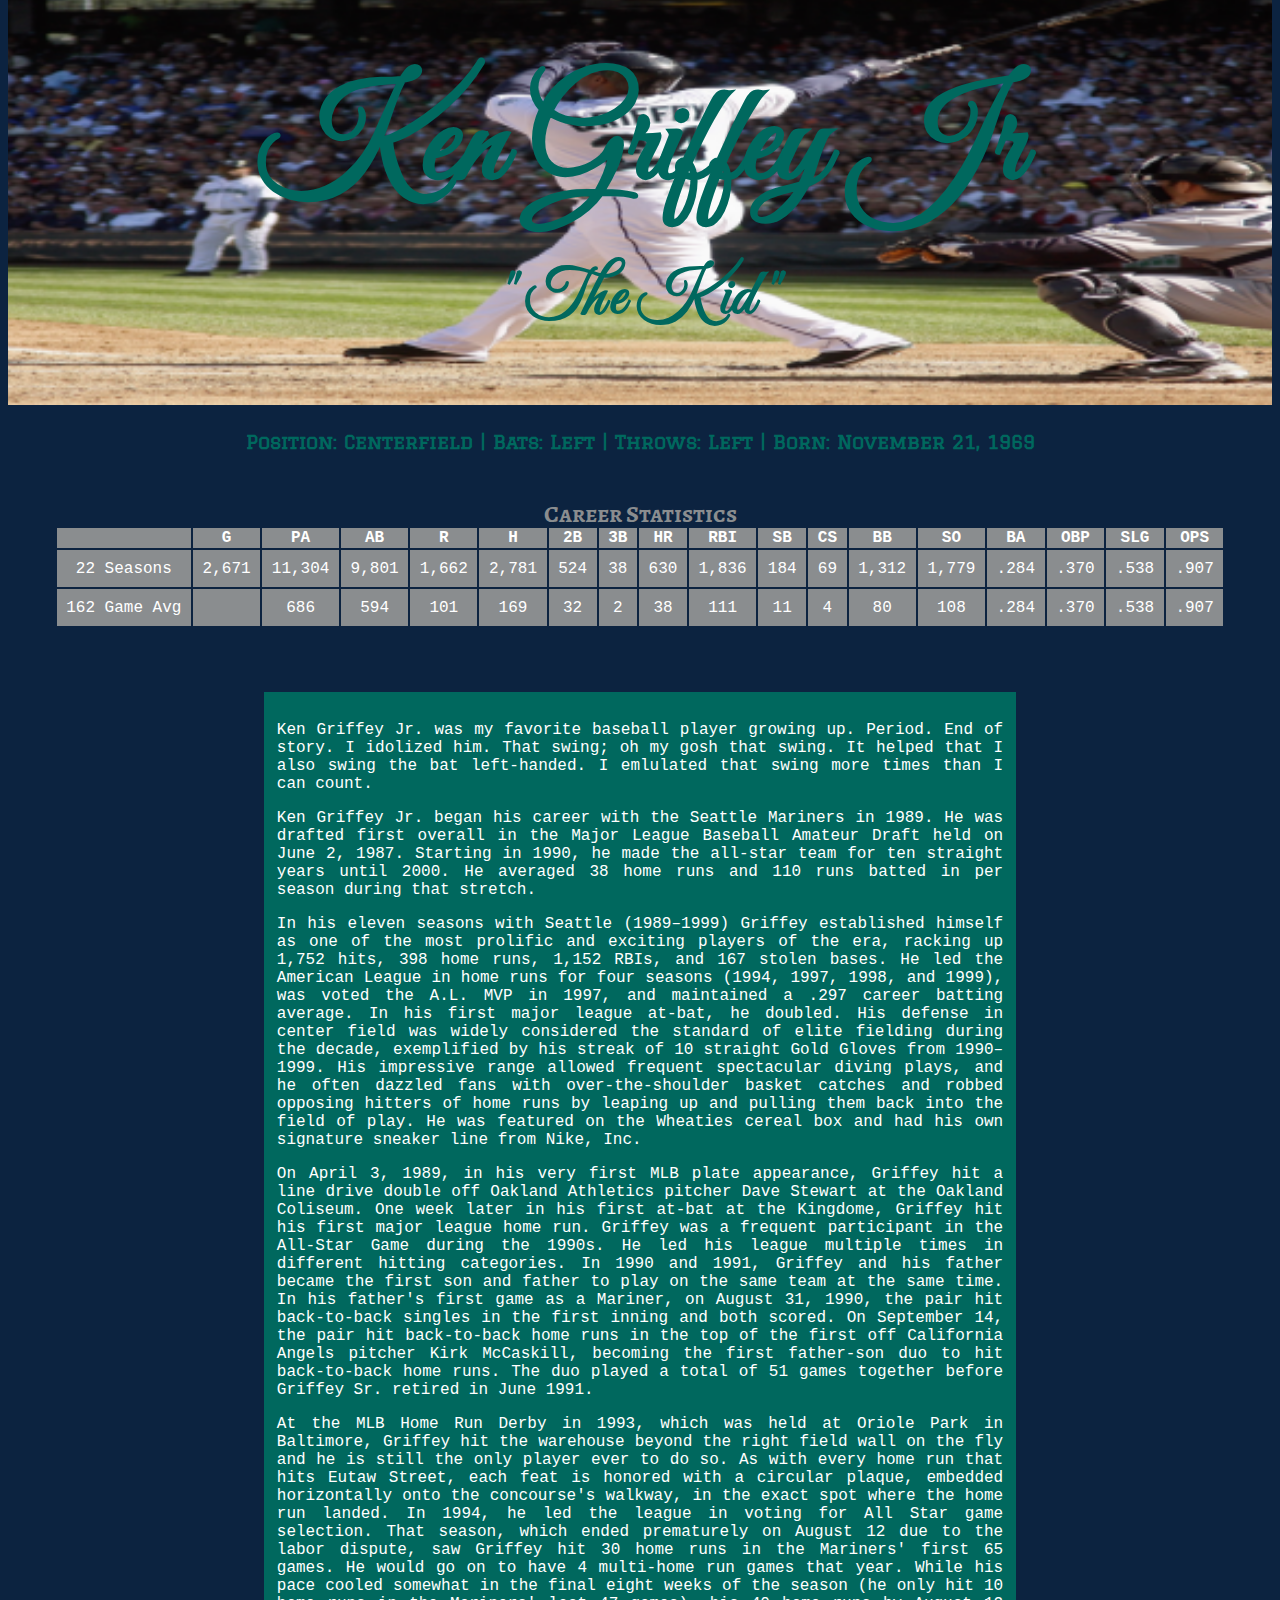
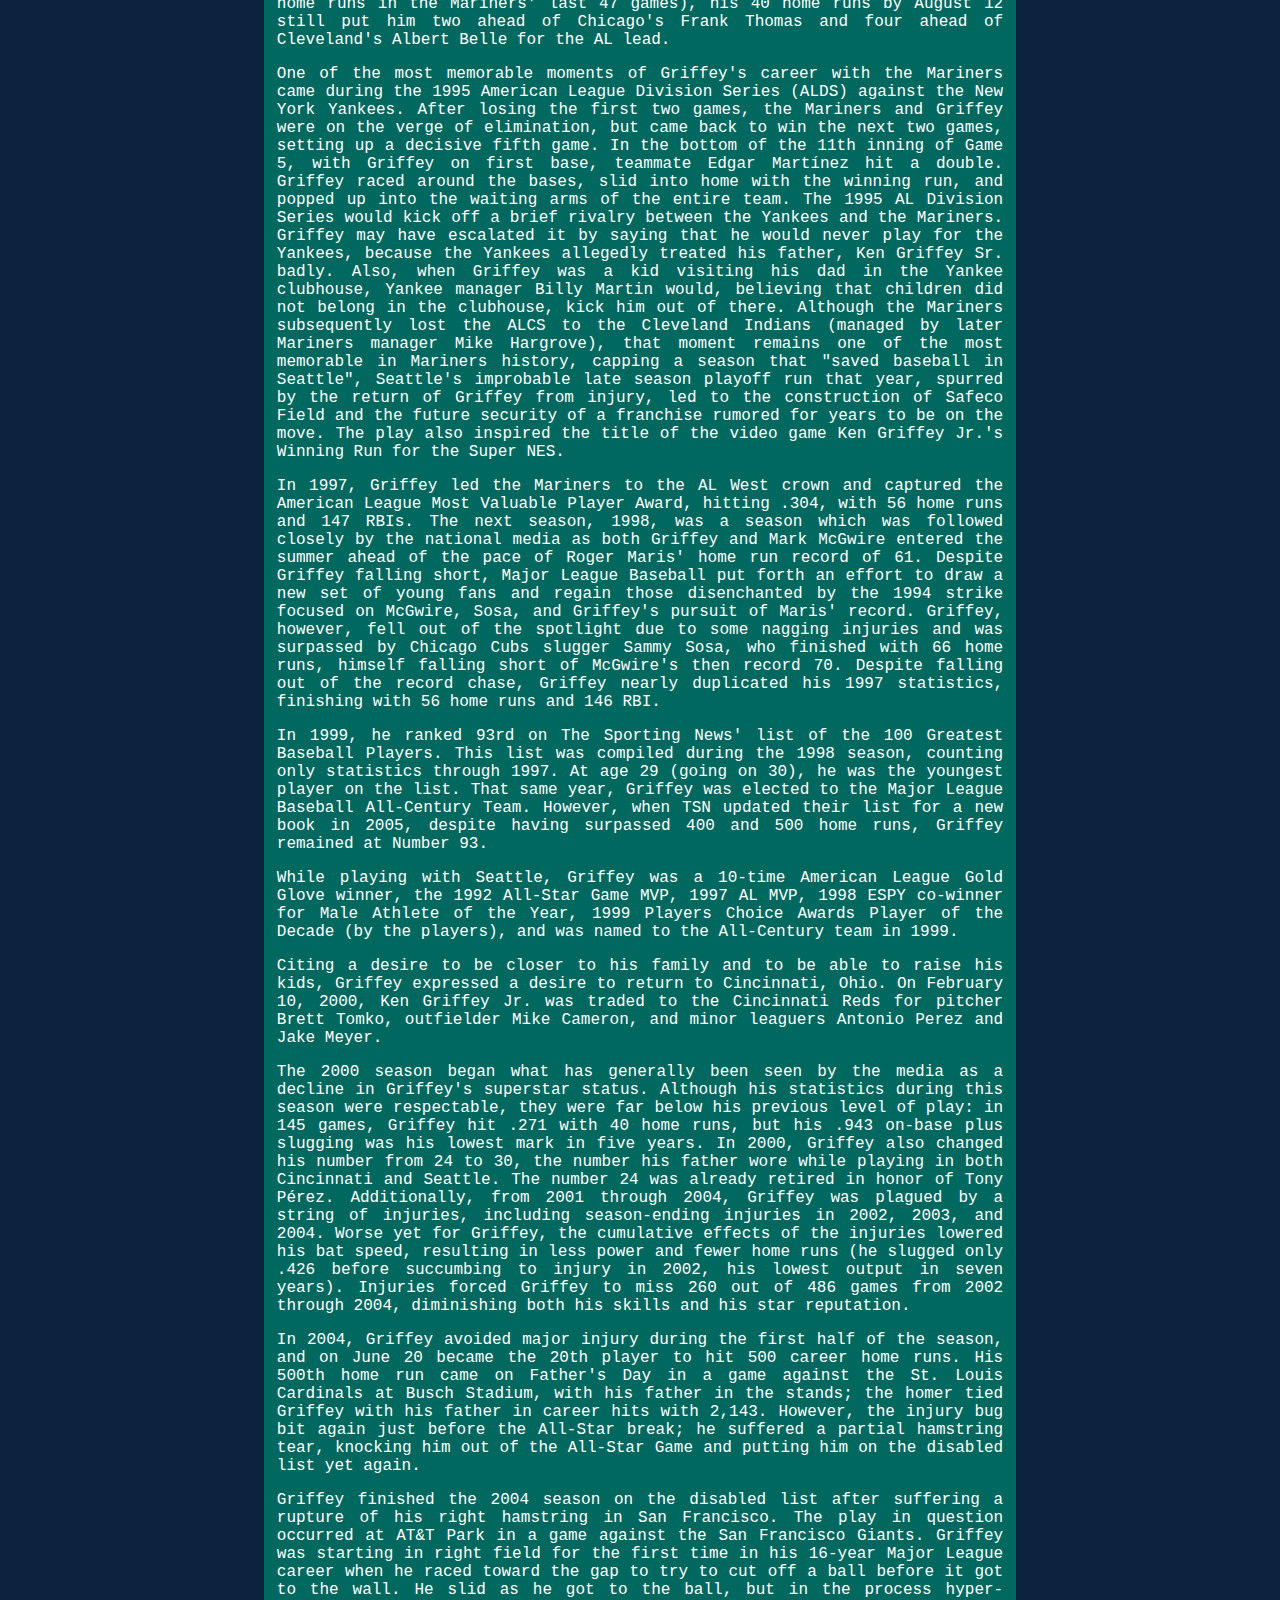
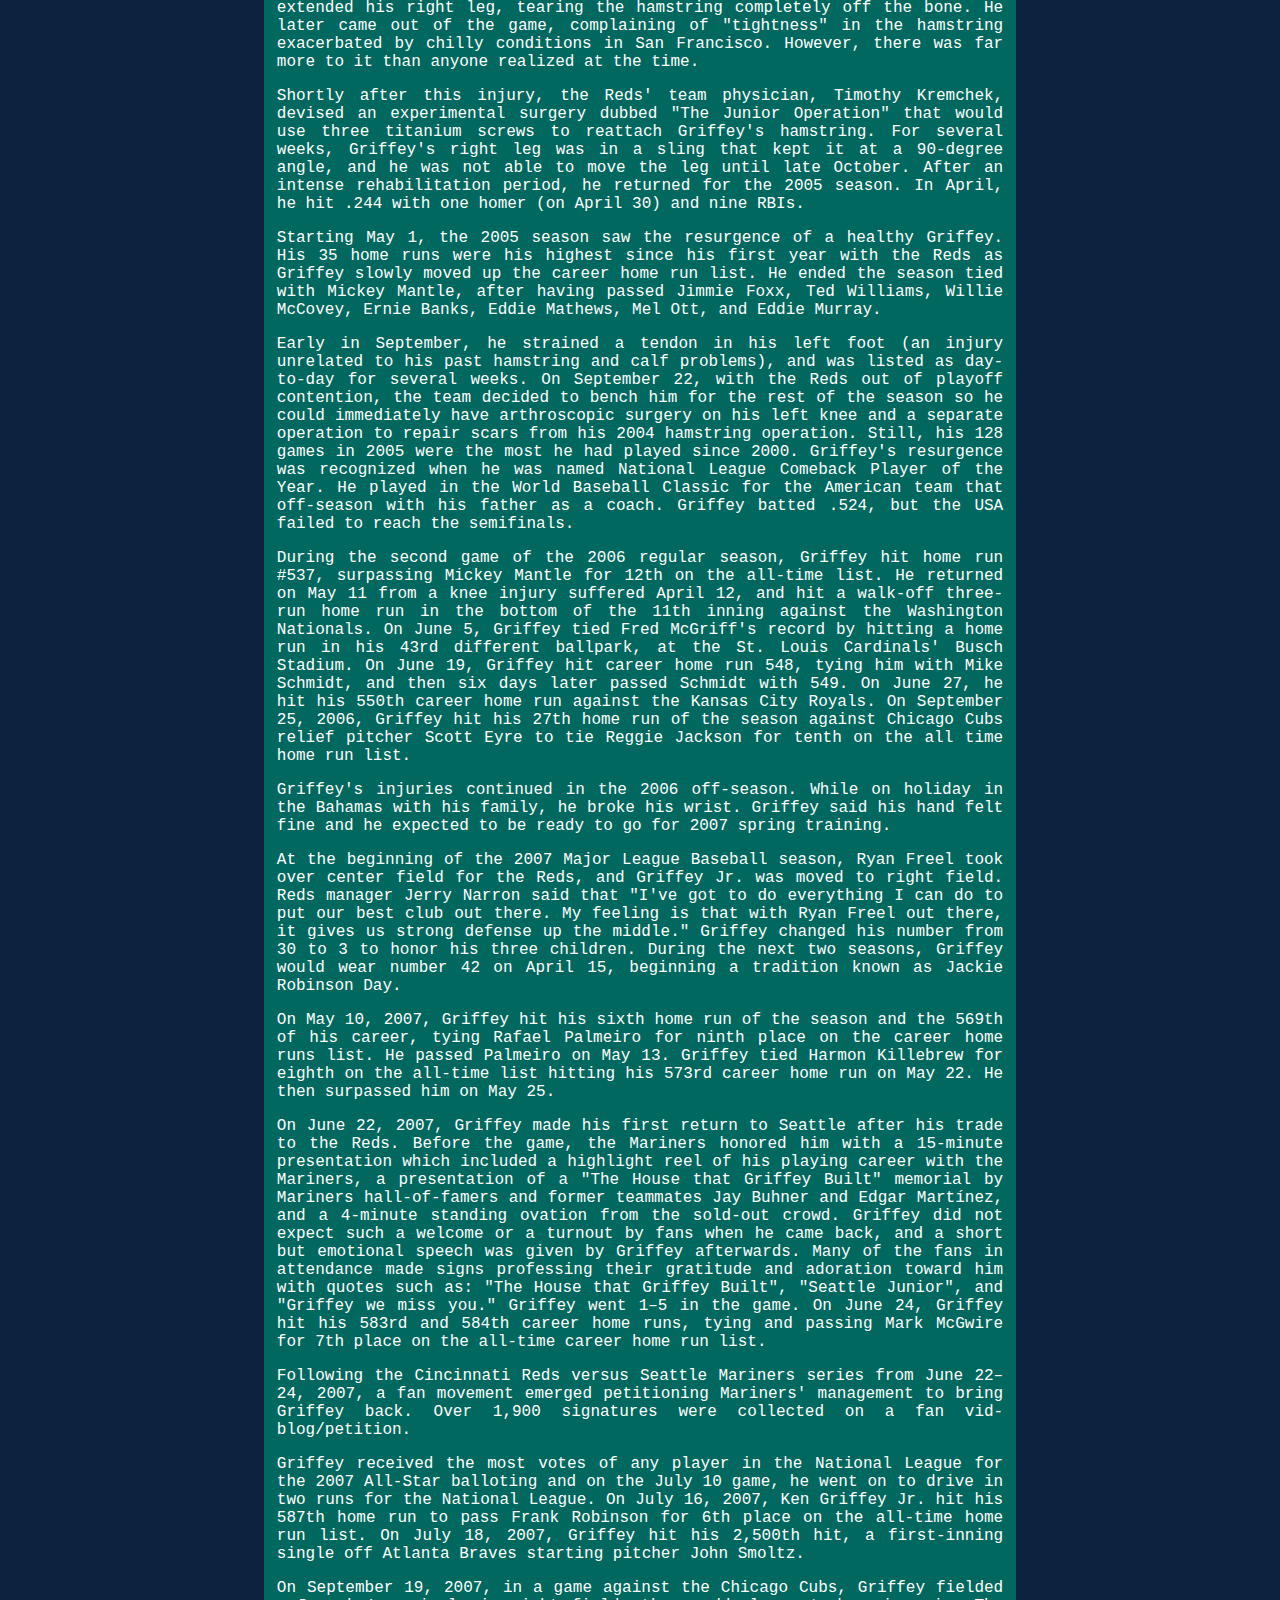
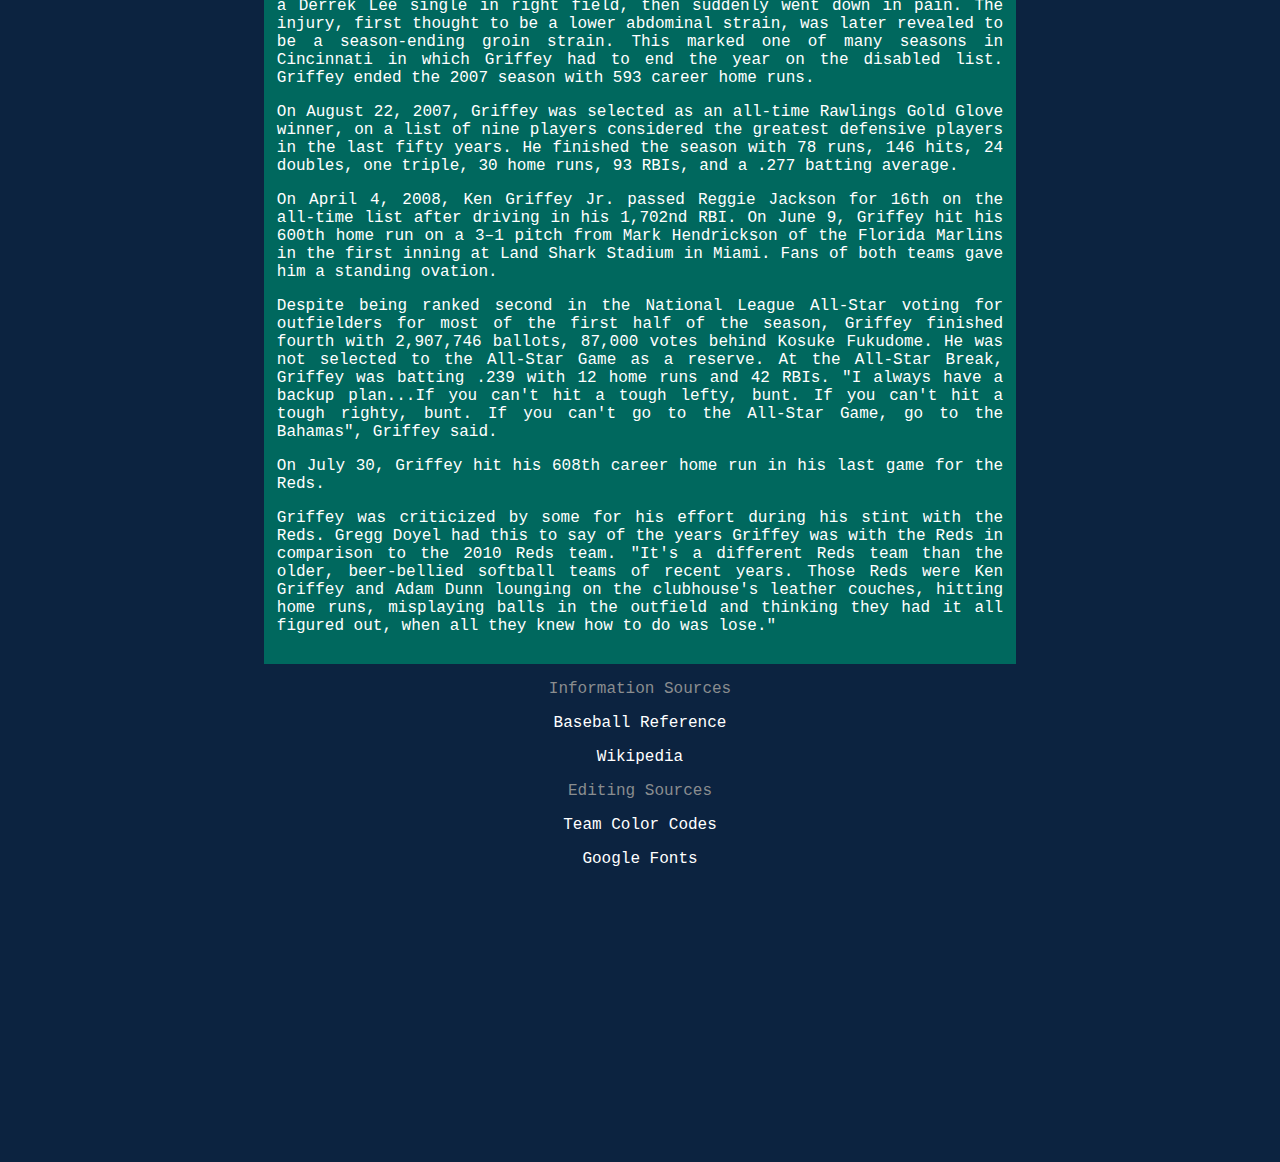
==== index.html @ ba643781 "README updates and file cleanup" ====
<!--
< Free Code Camp
< Build a Tribute Page Challenge
< https://www.freecodecamp.org/challenges/build-a-tribute-page
< By Corey Hedberg
-->


<!DOCTYPE html>
<html lang="en">
<head>
  <meta charset="UTF-8">
  <meta name="viewport" content="width=device-width, initial-scale=1.0">
  <meta http-equiv="X-UA-Compatible" content="ie=edge">

  <link rel="icon" href="media/favicon.ico" type="image/x-icon">
  <link rel="icon" href="media/favicon.ico" type="shortcut icon">
  <link type="text/css" rel="stylesheet" href="stylesheet.css" media="all" />

  <title>Ken Griffey Jr. Tribute Page</title>
</head>
<body>

  <div class="header">
    <h1 class="topName">Ken Griffey Jr</h1>
    <h3 class="nickname">" The Kid "</h3>
  </div>

  <!-- Demographic information -->
  <h4 class="information">Position: Centerfield | Bats: Left | Throws: Left | Born: November 21, 1969</h4>

  <!--  Career statistics of Ken Griffey Jr. -->
  <section align="center">
    <h2 class="careerStats">Career Statistics</h2>
    <table align="center">
      <thead class="tableRows">
        <th></th>
        <th>G</th>
        <th>PA</th>
        <th>AB</th>
        <th>R</th>
        <th>H</th>
        <th>2B</th>
        <th>3B</th>
        <th>HR</th>
        <th>RBI</th>
        <th>SB</th>
        <th>CS</th>
        <th>BB</th>
        <th>SO</th>
        <th>BA</th>
        <th>OBP</th>
        <th>SLG</th>
        <th>OPS</th>
      </thead>

      <tbody>
        <tr class="tableRows">
          <td>22 Seasons</td>
          <td>2,671</td>
          <td>11,304</td>
          <td>9,801</td>
          <td>1,662</td>
          <td>2,781</td>
          <td>524</td>
          <td>38</td>
          <td>630</td>
          <td>1,836</td>
          <td>184</td>
          <td>69</td>
          <td>1,312</td>
          <td>1,779</td>
          <td>.284</td>
          <td>.370</td>
          <td>.538</td>
          <td>.907</td>
        </tr>

        <tr class="tableRows">
          <td>162 Game Avg</td>
          <td></td>
          <td>686</td>
          <td>594</td>
          <td>101</td>
          <td>169</td>
          <td>32</td>
          <td>2</td>
          <td>38</td>
          <td>111</td>
          <td>11</td>
          <td>4</td>
          <td>80</td>
          <td>108</td>
          <td>.284</td>
          <td>.370</td>
          <td>.538</td>
          <td>.907</td>
        </tr>

      </tbody>
    </table>

    <!-- Story of Ken Griffey Jr's career -->
    <div class="body">
      <p>Ken Griffey Jr. was my favorite baseball player growing up. Period. End of story. I idolized him. That swing;
        oh my gosh that swing. It helped that I also swing the bat left-handed. I emlulated that swing more times than
        I can count.</p>
      <p>Ken Griffey Jr. began his career with the Seattle Mariners in 1989. He was drafted first overall in the Major
        League Baseball Amateur Draft held on June 2, 1987. Starting in 1990, he made the all-star team for ten
        straight years until 2000. He averaged
        38 home runs and 110 runs batted in per season during that stretch.</p>
      <p>In his eleven seasons with Seattle (1989–1999) Griffey established himself as one of the most prolific and
        exciting players of the era, racking up 1,752 hits, 398 home runs, 1,152 RBIs, and 167 stolen bases. He led the
        American League in home runs
        for four seasons (1994, 1997, 1998, and 1999), was voted the A.L. MVP in 1997, and maintained a .297 career
        batting average. In his first major league at-bat, he doubled. His defense in center field was widely
        considered the standard of elite
        fielding during the decade, exemplified by his streak of 10 straight Gold Gloves from 1990–1999. His impressive
        range allowed frequent spectacular diving plays, and he often dazzled fans with over-the-shoulder basket
        catches and robbed opposing
        hitters of home runs by leaping up and pulling them back into the field of play. He was featured on the
        Wheaties cereal box and had his own signature sneaker line from Nike, Inc.</p>
      <p>On April 3, 1989, in his very first MLB plate appearance, Griffey hit a line drive double off Oakland
        Athletics pitcher Dave Stewart at the Oakland Coliseum. One week later in his first at-bat at the Kingdome,
        Griffey hit his first major league
        home run. Griffey was a frequent participant in the All-Star Game during the 1990s. He led his league multiple
        times in different hitting categories. In 1990 and 1991, Griffey and his father became the first son and father
        to play on the same
        team at the same time. In his father's first game as a Mariner, on August 31, 1990, the pair hit back-to-back
        singles in the first inning and both scored. On September 14, the pair hit back-to-back home runs in the top of
        the first off California
        Angels pitcher Kirk McCaskill, becoming the first father-son duo to hit back-to-back home runs. The duo played
        a total of 51 games together before Griffey Sr. retired in June 1991.</p>
      <p>At the MLB Home Run Derby in 1993, which was held at Oriole Park in Baltimore, Griffey hit the warehouse
        beyond the right field wall on the fly and he is still the only player ever to do so. As with every home run
        that hits Eutaw Street, each feat
        is honored with a circular plaque, embedded horizontally onto the concourse's walkway, in the exact spot where
        the home run landed. In 1994, he led the league in voting for All Star game selection. That season, which ended
        prematurely on August
        12 due to the labor dispute, saw Griffey hit 30 home runs in the Mariners' first 65 games. He would go on to
        have 4 multi-home run games that year. While his pace cooled somewhat in the final eight weeks of the season
        (he only hit 10 home runs
        in the Mariners' last 47 games), his 40 home runs by August 12 still put him two ahead of Chicago's Frank
        Thomas and four ahead of Cleveland's Albert Belle for the AL lead.</p>
      <p>One of the most memorable moments of Griffey's career with the Mariners came during the 1995 American League
        Division Series (ALDS) against the New York Yankees. After losing the first two games, the Mariners and Griffey
        were on the verge of elimination,
        but came back to win the next two games, setting up a decisive fifth game. In the bottom of the 11th inning of
        Game 5, with Griffey on first base, teammate Edgar Martínez hit a double. Griffey raced around the bases, slid
        into home with the winning
        run, and popped up into the waiting arms of the entire team. The 1995 AL Division Series would kick off a brief
        rivalry between the Yankees and the Mariners. Griffey may have escalated it by saying that he would never play
        for the Yankees, because
        the Yankees allegedly treated his father, Ken Griffey Sr. badly. Also, when Griffey was a kid visiting his dad
        in the Yankee clubhouse, Yankee manager Billy Martin would, believing that children did not belong in the
        clubhouse, kick him out of
        there. Although the Mariners subsequently lost the ALCS to the Cleveland Indians (managed by later Mariners
        manager Mike Hargrove), that moment remains one of the most memorable in Mariners history, capping a season
        that "saved baseball in Seattle",
        Seattle's improbable late season playoff run that year, spurred by the return of Griffey from injury, led to
        the construction of Safeco Field and the future security of a franchise rumored for years to be on the move.
        The play also inspired the
        title of the video game Ken Griffey Jr.'s Winning Run for the Super NES.</p>
      <p>In 1997, Griffey led the Mariners to the AL West crown and captured the American League Most Valuable Player
        Award, hitting .304, with 56 home runs and 147 RBIs. The next season, 1998, was a season which was followed
        closely by the national media
        as both Griffey and Mark McGwire entered the summer ahead of the pace of Roger Maris' home run record of 61.
        Despite Griffey falling short, Major League Baseball put forth an effort to draw a new set of young fans and
        regain those disenchanted
        by the 1994 strike focused on McGwire, Sosa, and Griffey's pursuit of Maris' record. Griffey, however, fell out
        of the spotlight due to some nagging injuries and was surpassed by Chicago Cubs slugger Sammy Sosa, who
        finished with 66 home runs,
        himself falling short of McGwire's then record 70. Despite falling out of the record chase, Griffey nearly
        duplicated his 1997 statistics, finishing with 56 home runs and 146 RBI.</p>
      <p>In 1999, he ranked 93rd on The Sporting News' list of the 100 Greatest Baseball Players. This list was
        compiled during the 1998 season, counting only statistics through 1997. At age 29 (going on 30), he was the
        youngest player on the list. That
        same year, Griffey was elected to the Major League Baseball All-Century Team. However, when TSN updated their
        list for a new book in 2005, despite having surpassed 400 and 500 home runs, Griffey remained at Number 93.</p>
      <p>While playing with Seattle, Griffey was a 10-time American League Gold Glove winner, the 1992 All-Star Game
        MVP, 1997 AL MVP, 1998 ESPY co-winner for Male Athlete of the Year, 1999 Players Choice Awards Player of the
        Decade (by the players), and
        was named to the All-Century team in 1999.</p>
      <p>Citing a desire to be closer to his family and to be able to raise his kids, Griffey expressed a desire to
        return to Cincinnati, Ohio. On February 10, 2000, Ken Griffey Jr. was traded to the Cincinnati Reds for pitcher
        Brett Tomko, outfielder Mike
        Cameron, and minor leaguers Antonio Perez and Jake Meyer.</p>
      <p>The 2000 season began what has generally been seen by the media as a decline in Griffey's superstar status.
        Although his statistics during this season were respectable, they were far below his previous level of play: in
        145 games, Griffey hit .271
        with 40 home runs, but his .943 on-base plus slugging was his lowest mark in five years. In 2000, Griffey also
        changed his number from 24 to 30, the number his father wore while playing in both Cincinnati and Seattle. The
        number 24 was already
        retired in honor of Tony Pérez. Additionally, from 2001 through 2004, Griffey was plagued by a string of
        injuries, including season-ending injuries in 2002, 2003, and 2004. Worse yet for Griffey, the cumulative
        effects of the injuries lowered
        his bat speed, resulting in less power and fewer home runs (he slugged only .426 before succumbing to injury in
        2002, his lowest output in seven years). Injuries forced Griffey to miss 260 out of 486 games from 2002 through
        2004, diminishing both
        his skills and his star reputation.</p>
      <p>In 2004, Griffey avoided major injury during the first half of the season, and on June 20 became the 20th
        player to hit 500 career home runs. His 500th home run came on Father's Day in a game against the St. Louis
        Cardinals at Busch Stadium, with
        his father in the stands; the homer tied Griffey with his father in career hits with 2,143. However, the injury
        bug bit again just before the All-Star break; he suffered a partial hamstring tear, knocking him out of the
        All-Star Game and putting
        him on the disabled list yet again.</p>
      <p>Griffey finished the 2004 season on the disabled list after suffering a rupture of his right hamstring in San
        Francisco. The play in question occurred at AT&T Park in a game against the San Francisco Giants. Griffey was
        starting in right field for
        the first time in his 16-year Major League career when he raced toward the gap to try to cut off a ball before
        it got to the wall. He slid as he got to the ball, but in the process hyper-extended his right leg, tearing the
        hamstring completely
        off the bone. He later came out of the game, complaining of "tightness" in the hamstring exacerbated by chilly
        conditions in San Francisco. However, there was far more to it than anyone realized at the time.</p>
      <p>Shortly after this injury, the Reds' team physician, Timothy Kremchek, devised an experimental surgery dubbed
        "The Junior Operation" that would use three titanium screws to reattach Griffey's hamstring. For several weeks,
        Griffey's right leg was
        in a sling that kept it at a 90-degree angle, and he was not able to move the leg until late October. After an
        intense rehabilitation period, he returned for the 2005 season. In April, he hit .244 with one homer (on April
        30) and nine RBIs.</p>
      <p>Starting May 1, the 2005 season saw the resurgence of a healthy Griffey. His 35 home runs were his highest
        since his first year with the Reds as Griffey slowly moved up the career home run list. He ended the season
        tied with Mickey Mantle, after
        having passed Jimmie Foxx, Ted Williams, Willie McCovey, Ernie Banks, Eddie Mathews, Mel Ott, and Eddie Murray.</p>
      <p>Early in September, he strained a tendon in his left foot (an injury unrelated to his past hamstring and calf
        problems), and was listed as day-to-day for several weeks. On September 22, with the Reds out of playoff
        contention, the team decided to
        bench him for the rest of the season so he could immediately have arthroscopic surgery on his left knee and a
        separate operation to repair scars from his 2004 hamstring operation. Still, his 128 games in 2005 were the
        most he had played since
        2000. Griffey's resurgence was recognized when he was named National League Comeback Player of the Year. He
        played in the World Baseball Classic for the American team that off-season with his father as a coach. Griffey
        batted .524, but the USA
        failed to reach the semifinals.</p>
      <p>During the second game of the 2006 regular season, Griffey hit home run #537, surpassing Mickey Mantle for
        12th on the all-time list. He returned on May 11 from a knee injury suffered April 12, and hit a walk-off
        three-run home run in the bottom
        of the 11th inning against the Washington Nationals. On June 5, Griffey tied Fred McGriff's record by hitting a
        home run in his 43rd different ballpark, at the St. Louis Cardinals' Busch Stadium. On June 19, Griffey hit
        career home run 548, tying
        him with Mike Schmidt, and then six days later passed Schmidt with 549. On June 27, he hit his 550th career
        home run against the Kansas City Royals. On September 25, 2006, Griffey hit his 27th home run of the season
        against Chicago Cubs relief
        pitcher Scott Eyre to tie Reggie Jackson for tenth on the all time home run list.</p>
      <p>Griffey's injuries continued in the 2006 off-season. While on holiday in the Bahamas with his family, he broke
        his wrist. Griffey said his hand felt fine and he expected to be ready to go for 2007 spring training.</p>
      <p>At the beginning of the 2007 Major League Baseball season, Ryan Freel took over center field for the Reds, and
        Griffey Jr. was moved to right field. Reds manager Jerry Narron said that "I've got to do everything I can do
        to put our best club out
        there. My feeling is that with Ryan Freel out there, it gives us strong defense up the middle." Griffey changed
        his number from 30 to 3 to honor his three children. During the next two seasons, Griffey would wear number 42
        on April 15, beginning
        a tradition known as Jackie Robinson Day.</p>
      <p>On May 10, 2007, Griffey hit his sixth home run of the season and the 569th of his career, tying Rafael
        Palmeiro for ninth place on the career home runs list. He passed Palmeiro on May 13. Griffey tied Harmon
        Killebrew for eighth on the all-time
        list hitting his 573rd career home run on May 22. He then surpassed him on May 25.</p>
      <p>On June 22, 2007, Griffey made his first return to Seattle after his trade to the Reds. Before the game, the
        Mariners honored him with a 15-minute presentation which included a highlight reel of his playing career with
        the Mariners, a presentation
        of a "The House that Griffey Built" memorial by Mariners hall-of-famers and former teammates Jay Buhner and
        Edgar Martínez, and a 4-minute standing ovation from the sold-out crowd. Griffey did not expect such a welcome
        or a turnout by fans when
        he came back, and a short but emotional speech was given by Griffey afterwards. Many of the fans in attendance
        made signs professing their gratitude and adoration toward him with quotes such as: "The House that Griffey
        Built", "Seattle Junior",
        and "Griffey we miss you." Griffey went 1–5 in the game. On June 24, Griffey hit his 583rd and 584th career
        home runs, tying and passing Mark McGwire for 7th place on the all-time career home run list.</p>
      <p>Following the Cincinnati Reds versus Seattle Mariners series from June 22–24, 2007, a fan movement emerged
        petitioning Mariners' management to bring Griffey back. Over 1,900 signatures were collected on a fan
        vid-blog/petition.</p>
      <p>Griffey received the most votes of any player in the National League for the 2007 All-Star balloting and on
        the July 10 game, he went on to drive in two runs for the National League. On July 16, 2007, Ken Griffey Jr.
        hit his 587th home run to pass
        Frank Robinson for 6th place on the all-time home run list. On July 18, 2007, Griffey hit his 2,500th hit, a
        first-inning single off Atlanta Braves starting pitcher John Smoltz.</p>
      <p>On September 19, 2007, in a game against the Chicago Cubs, Griffey fielded a Derrek Lee single in right field,
        then suddenly went down in pain. The injury, first thought to be a lower abdominal strain, was later revealed
        to be a season-ending groin
        strain. This marked one of many seasons in Cincinnati in which Griffey had to end the year on the disabled
        list. Griffey ended the 2007 season with 593 career home runs.</p>
      <p>On August 22, 2007, Griffey was selected as an all-time Rawlings Gold Glove winner, on a list of nine players
        considered the greatest defensive players in the last fifty years. He finished the season with 78 runs, 146
        hits, 24 doubles, one triple,
        30 home runs, 93 RBIs, and a .277 batting average.</p>
      <p>On April 4, 2008, Ken Griffey Jr. passed Reggie Jackson for 16th on the all-time list after driving in his
        1,702nd RBI. On June 9, Griffey hit his 600th home run on a 3–1 pitch from Mark Hendrickson of the Florida
        Marlins in the first inning at
        Land Shark Stadium in Miami. Fans of both teams gave him a standing ovation.</p>
      <p>Despite being ranked second in the National League All-Star voting for outfielders for most of the first half
        of the season, Griffey finished fourth with 2,907,746 ballots, 87,000 votes behind Kosuke Fukudome. He was not
        selected to the All-Star
        Game as a reserve. At the All-Star Break, Griffey was batting .239 with 12 home runs and 42 RBIs. "I always
        have a backup plan...If you can't hit a tough lefty, bunt. If you can't hit a tough righty, bunt. If you can't
        go to the All-Star Game,
        go to the Bahamas", Griffey said.</p>
      <p>On July 30, Griffey hit his 608th career home run in his last game for the Reds.</p>
      <p>Griffey was criticized by some for his effort during his stint with the Reds. Gregg Doyel had this to say of
        the years Griffey was with the Reds in comparison to the 2010 Reds team. "It's a different Reds team than the
        older, beer-bellied softball
        teams of recent years. Those Reds were Ken Griffey and Adam Dunn lounging on the clubhouse's leather couches,
        hitting home runs, misplaying balls in the outfield and thinking they had it all figured out, when all they
        knew how to do was lose."</p>
    </div>


    <!-- Sources used to create page -->

    <footer>
      <p class="linksHeadings">Information Sources</p>
      <p><a href="https://www.baseball-reference.com/players/g/griffke02.shtml" class="footerLinks" target="_blank">Baseball
          Reference</a></p>
      <p><a href="https://en.wikipedia.org/wiki/Ken_Griffey_Jr." class="footerLinks" target="_blank">Wikipedia</a></p>
      <p class="linksHeadings">Editing Sources</p>
      <p><a href="https://teamcolorcodes.com/seattle-mariners-color-codes/" class="footerLinks" target="_blank">Team
          Color Codes</a></p>
      <p><a href="https://fonts.google.com/" class="footerLinks" target="_blank">Google Fonts</a></p>
    </footer>





</body>

</html>
---- stylesheet.css ----
@import url("https://fonts.googleapis.com/css?family=Great+Vibes");
@import url("https://fonts.googleapis.com/css?family=Graduate");
@import url("https://fonts.googleapis.com/css?family=Alegreya+SC");

body {
  color: #ffffff;
  margin-top: -2em;
  background-color: #0c2340;
  font-family: "Segoe UI", monospace;
}

.header {
  background: url("media/the_kid_swing_pan.png");
  background-size: cover;
  background-repeat: no-repeat;
  background-position: center;
  padding-top: 0.12em;
  padding-bottom: 0.12em;
}

.topName {
  color: #00685e;
  font-size: 8.5em;
  text-align: center;
  font-family: "Great Vibes", cursive;
}

.nickname {
  color: #00685e;
  font-size: 4em;
  text-align: center;
  margin-top: -1em;
  font-family: "Great Vibes", cursive;
}

.signature {
  text-align: center;
  height: 50%;
  width: 50%;
}

.information {
  color: #00685e;
  font-size: 1.2em;
  text-align: center;
  font-family: "Graduate";
}

section {
  align-content: center;
  text-align: center;
}

.careerStats {
  color: #8a8d8f;
  font-family: "Alegreya SC", "Graduate";
  margin-bottom: -4px;
}

td {
  padding: 0.6em 0.6em 0.6em 0.6em;
}

.body {
  background-color: #00685e;
  padding: 0.8em 0.8em 0.8em 0.8em;
  margin-top: 4em;
  margin-left: 16em;
  margin-right: 16em;
  text-align: justify;
  color: #ffffff;
}

.tableRows {
  background-color: #8a8d8f;
  border-radius: 16px;
}

.linksHeadings {
  color: #8a8d8f;
  /* text-align: center; */
}

footer {
  align-content: center;
  text-align: center;
}

.footerLinks {
  text-decoration: none;
  color: #ffffff;
}

.footerLinks:hover {
  color: #00685e;
}
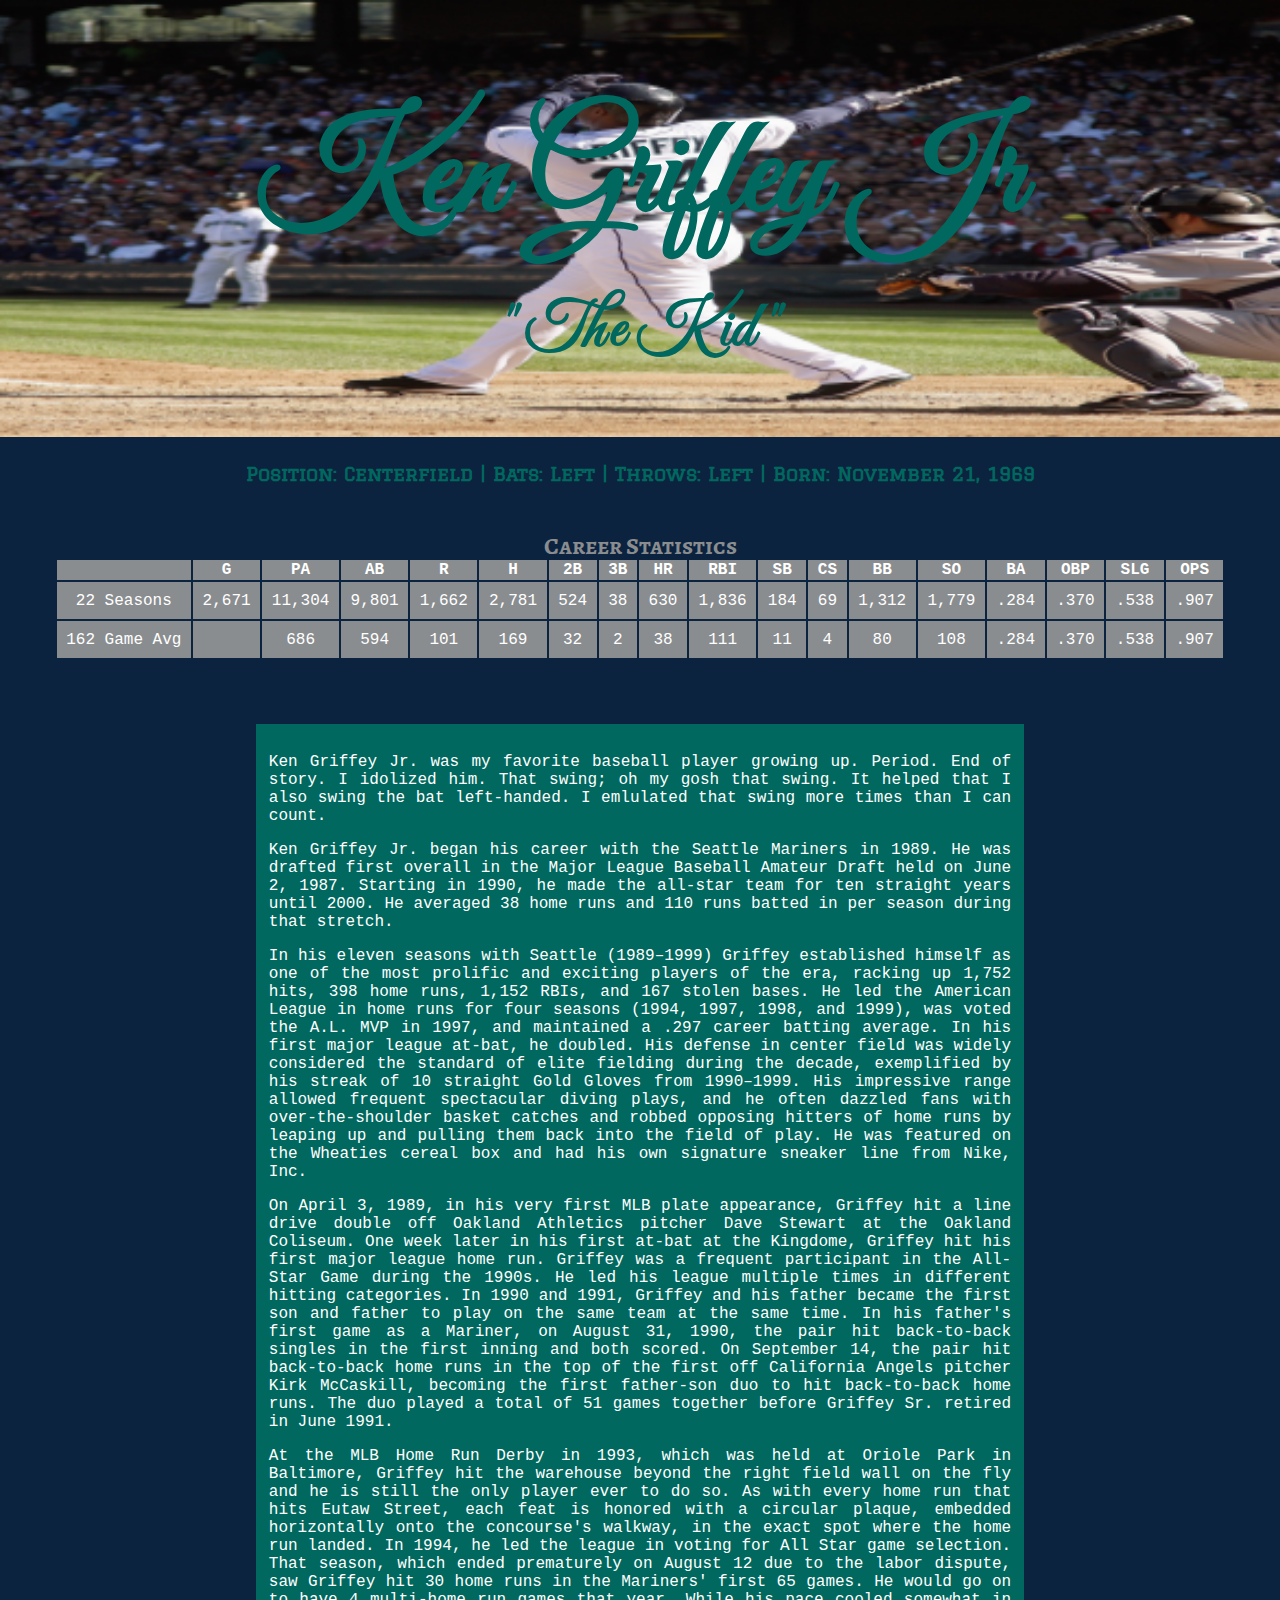
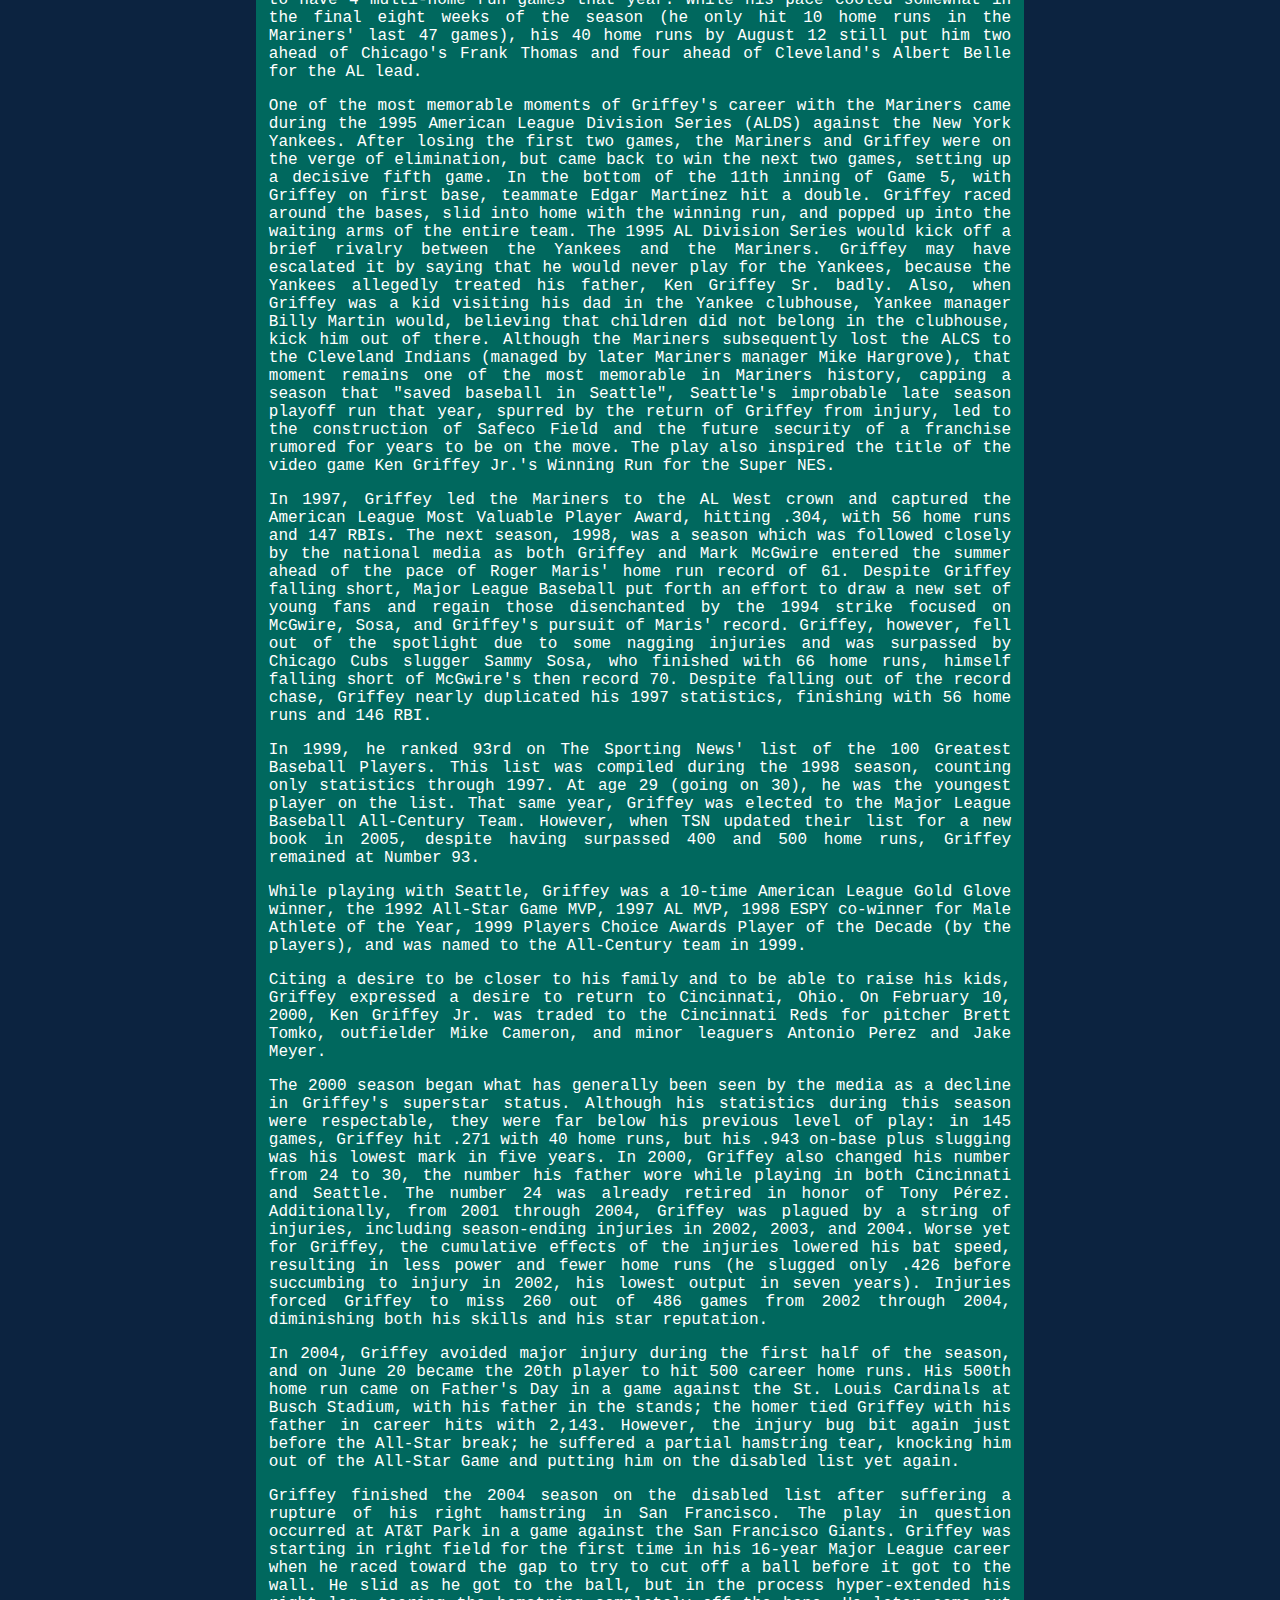
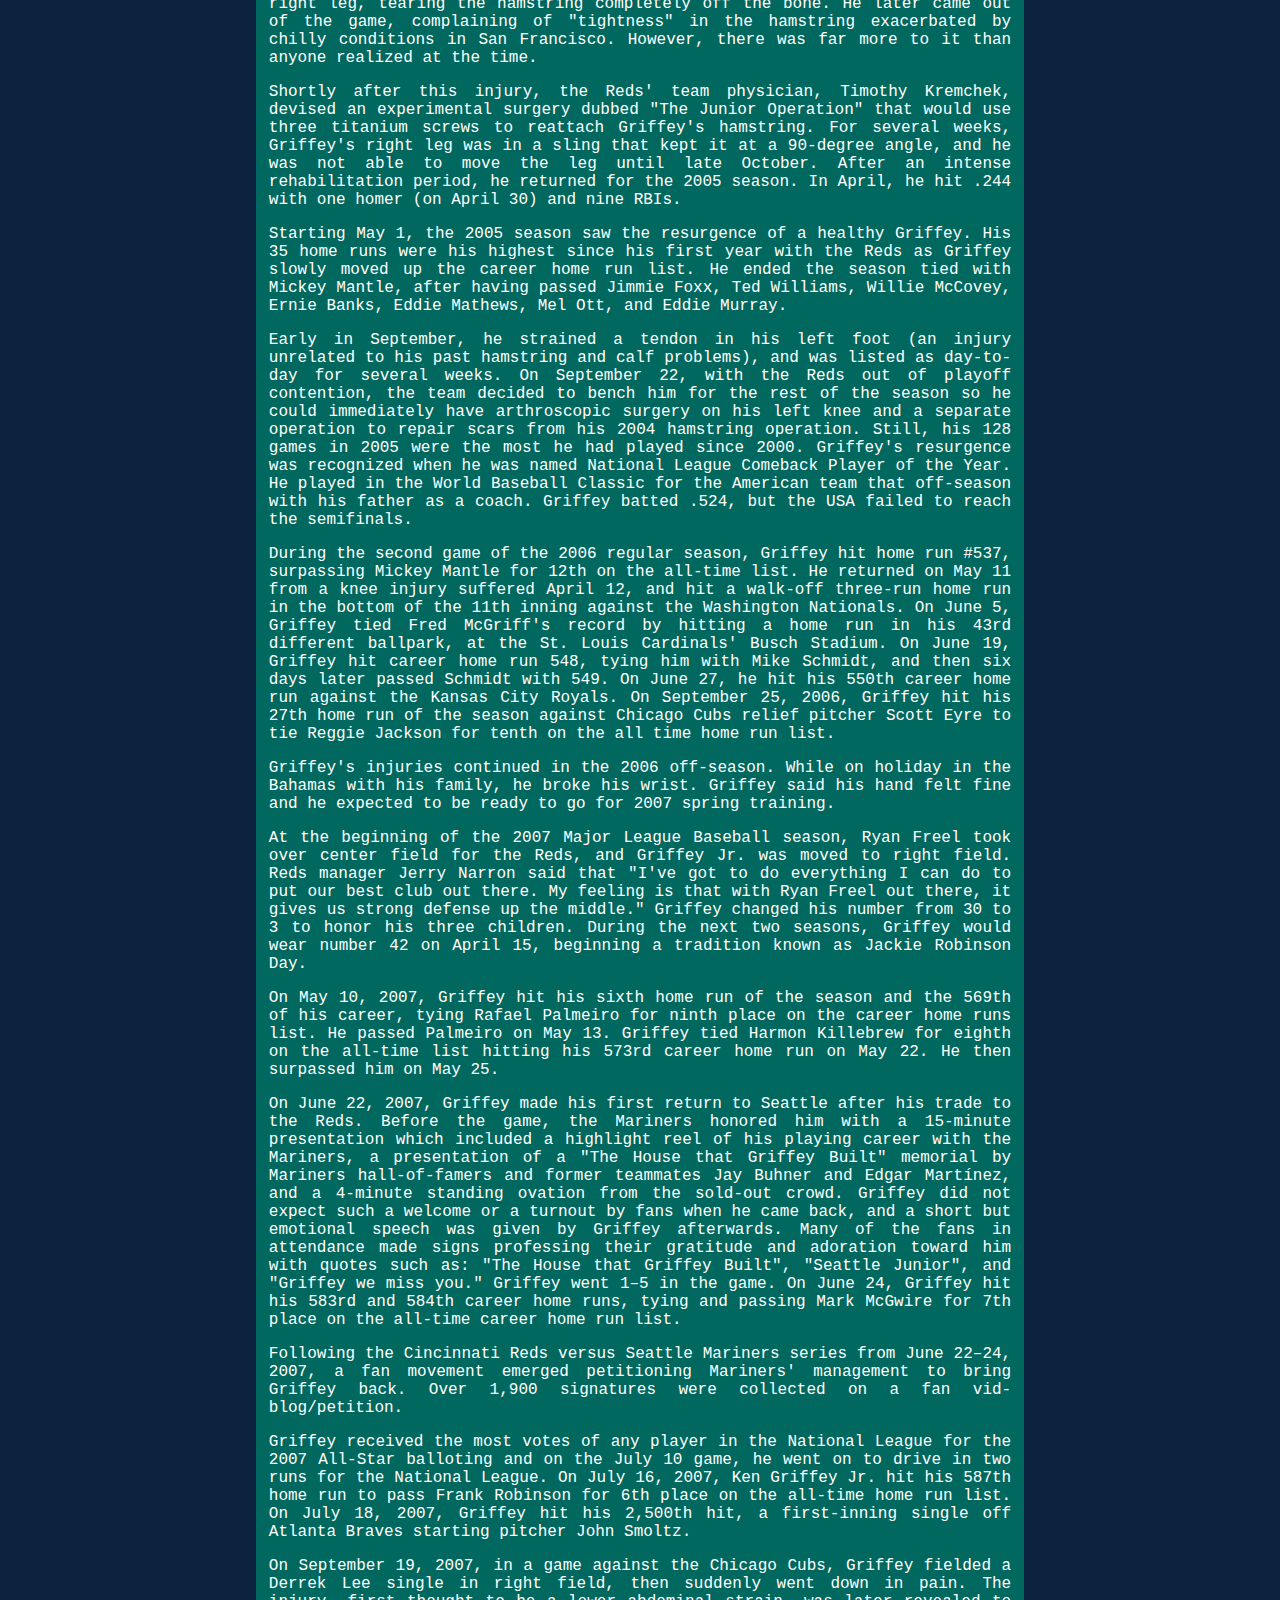
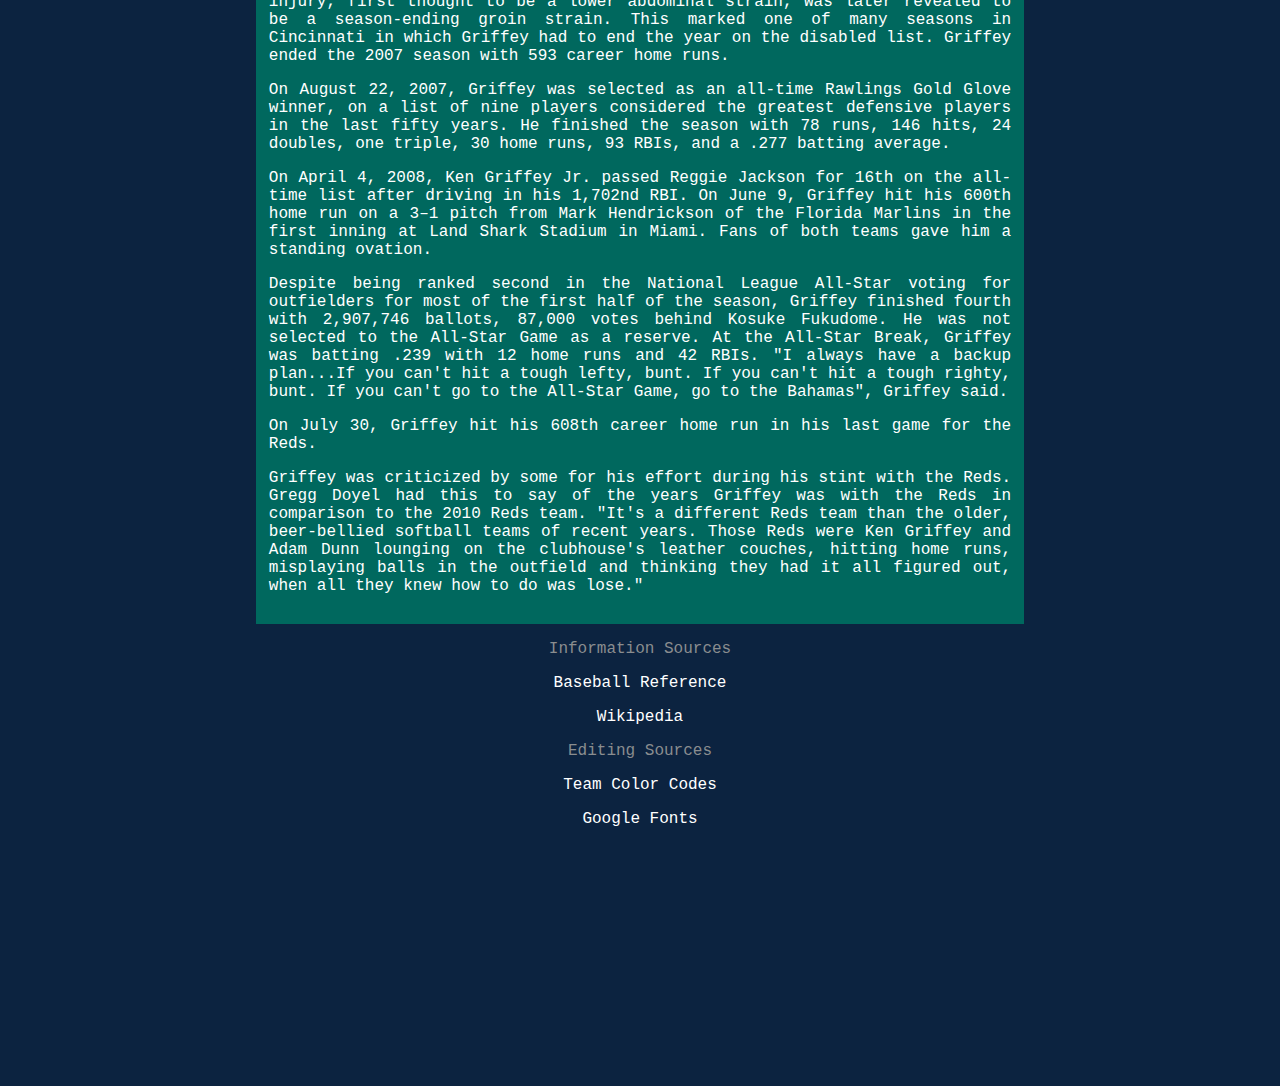
==== commit c3f25e7b: "Some file and CSS clean-up" ====
--- a/index.html
+++ b/index.html
@@ -13,18 +13,18 @@
   <meta name="viewport" content="width=device-width, initial-scale=1.0">
   <meta http-equiv="X-UA-Compatible" content="ie=edge">
 
-  <link rel="icon" href="media/favicon.ico" type="image/x-icon">
-  <link rel="icon" href="media/favicon.ico" type="shortcut icon">
+  <link rel="icon" href="media/favicon.jpg" type="image/x-icon">
+  <link rel="icon" href="media/favicon.jpg" type="shortcut icon">
   <link type="text/css" rel="stylesheet" href="stylesheet.css" media="all" />
 
   <title>Ken Griffey Jr. Tribute Page</title>
 </head>
 <body>
 
-  <div class="header">
+  <section class="header">
     <h1 class="topName">Ken Griffey Jr</h1>
     <h3 class="nickname">" The Kid "</h3>
-  </div>
+  </section>
 
   <!-- Demographic information -->
   <h4 class="information">Position: Centerfield | Bats: Left | Throws: Left | Born: November 21, 1969</h4>
--- a/stylesheet.css
+++ b/stylesheet.css
@@ -4,13 +4,13 @@
 
 body {
   color: #ffffff;
-  margin-top: -2em;
+  margin: 0;
   background-color: #0c2340;
   font-family: "Segoe UI", monospace;
 }
 
 .header {
-  background: url("media/the_kid_swing_pan.png");
+  background: url("media/header_image.png");
   background-size: cover;
   background-repeat: no-repeat;
   background-position: center;
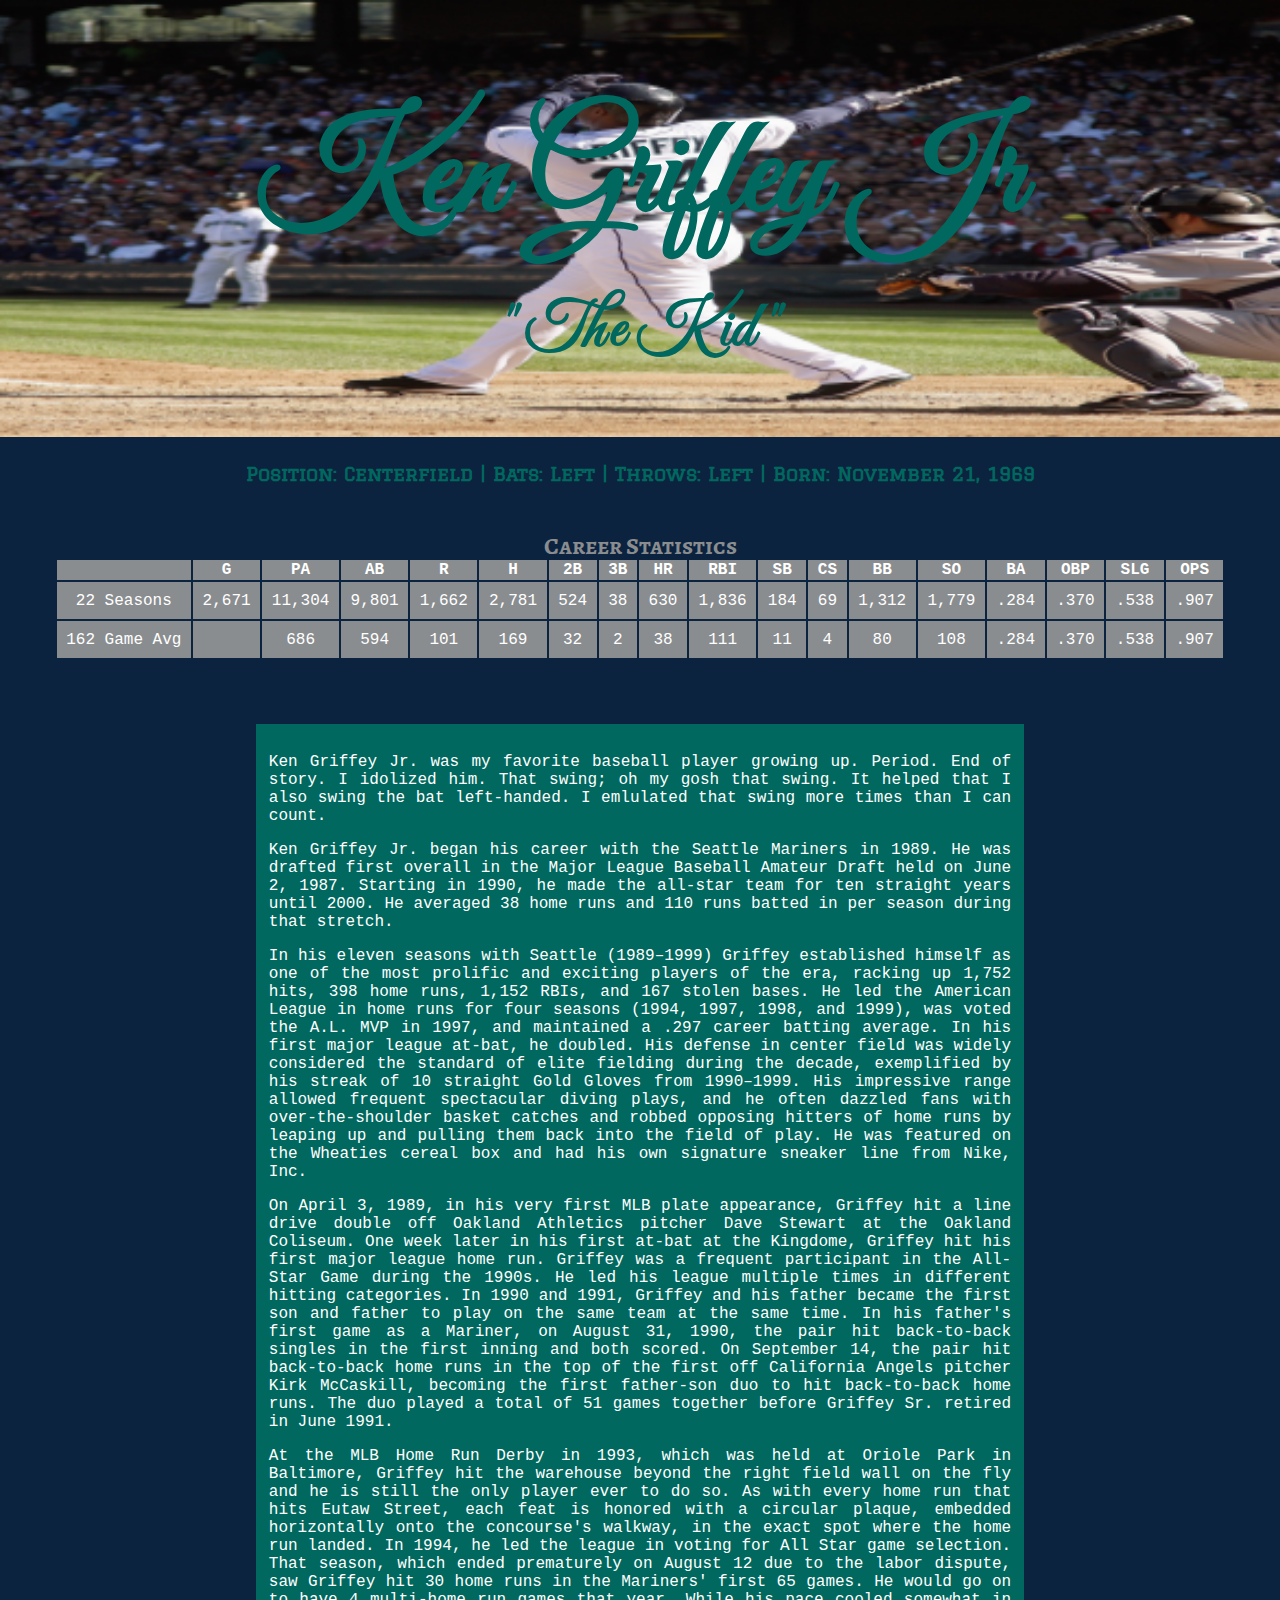
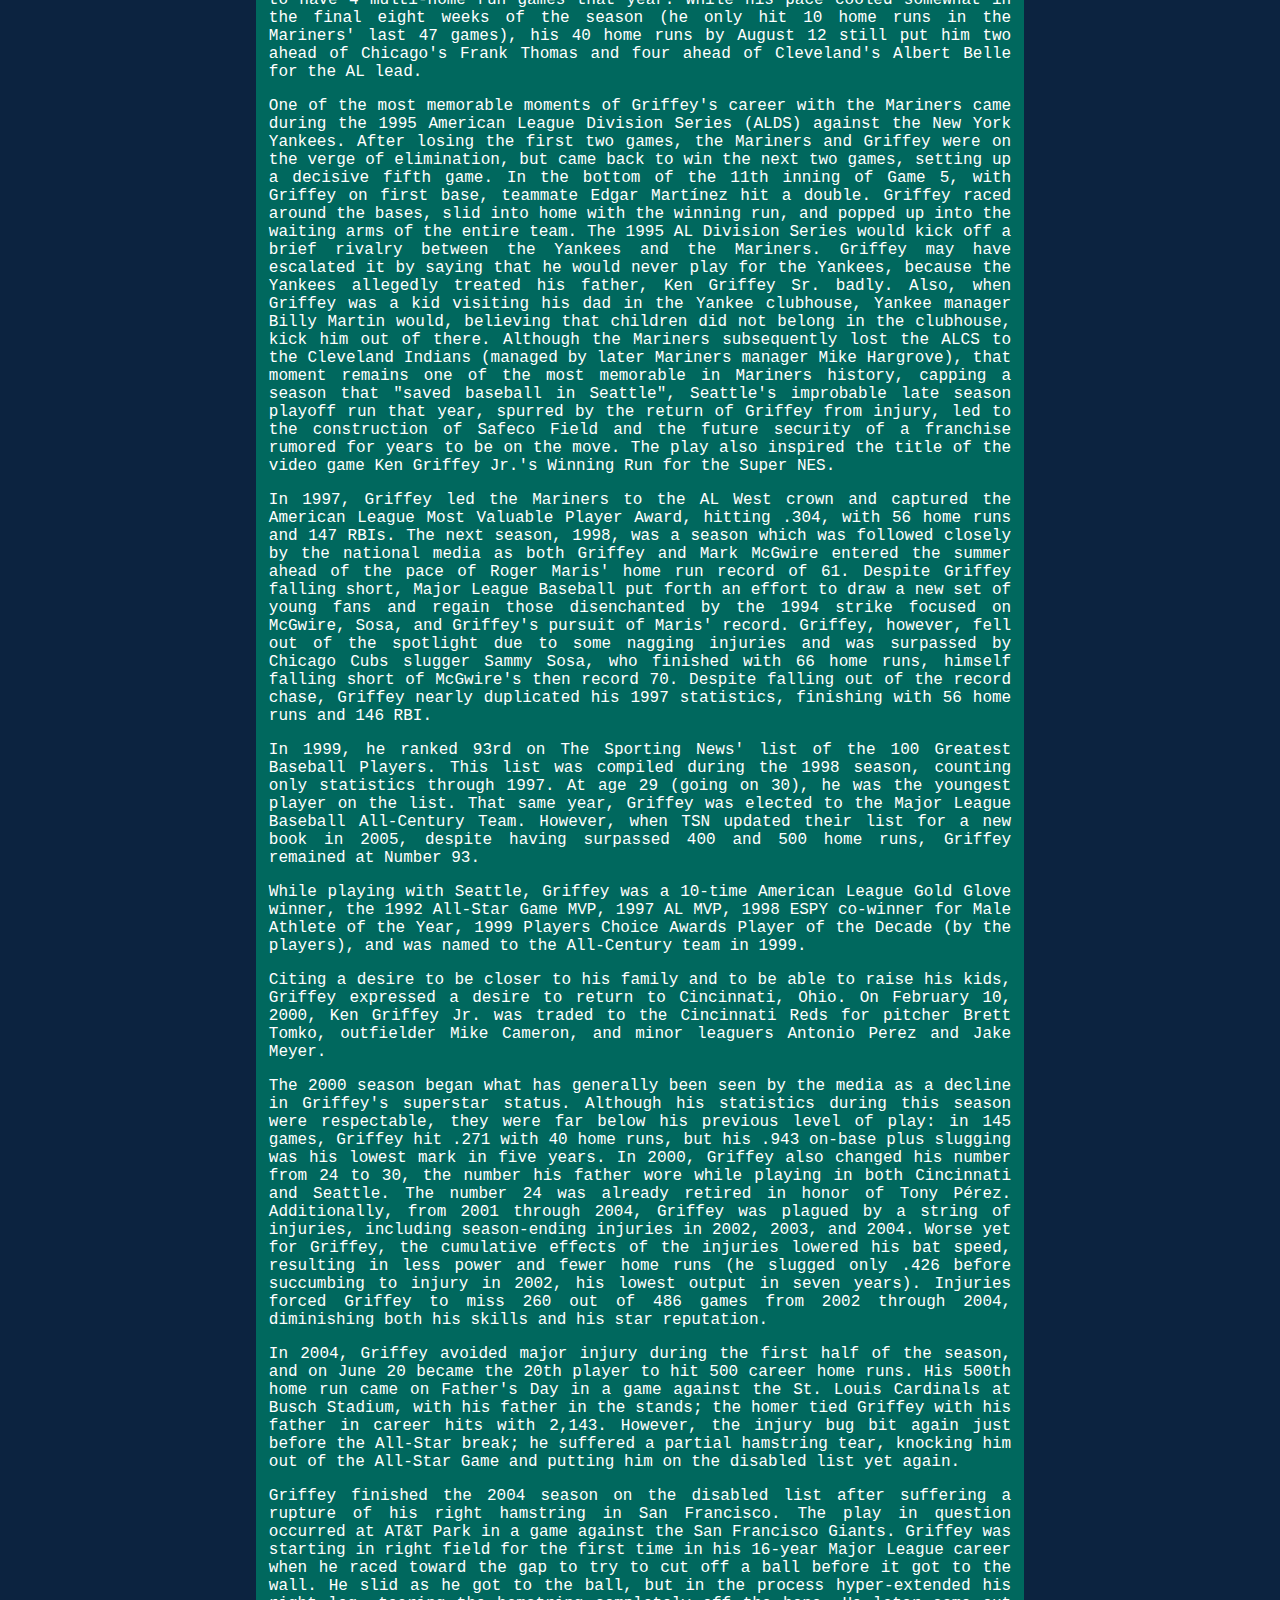
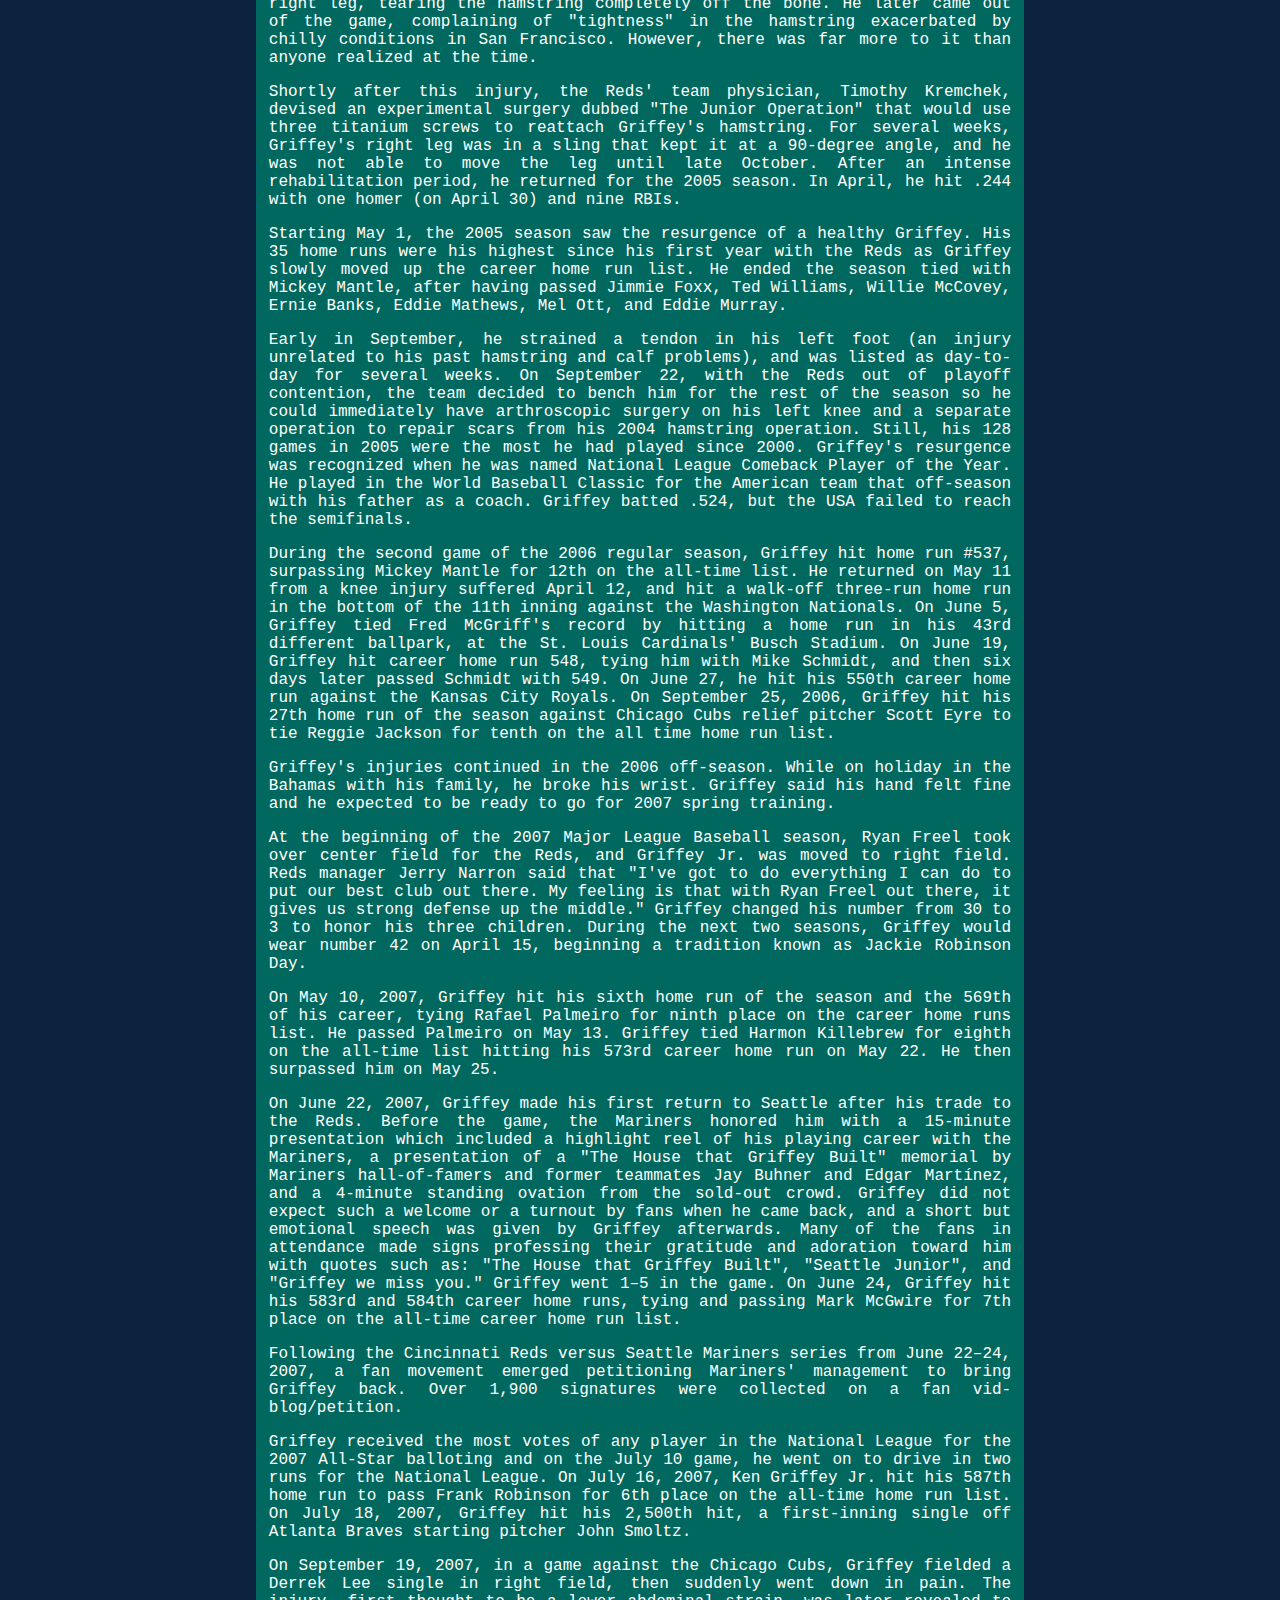
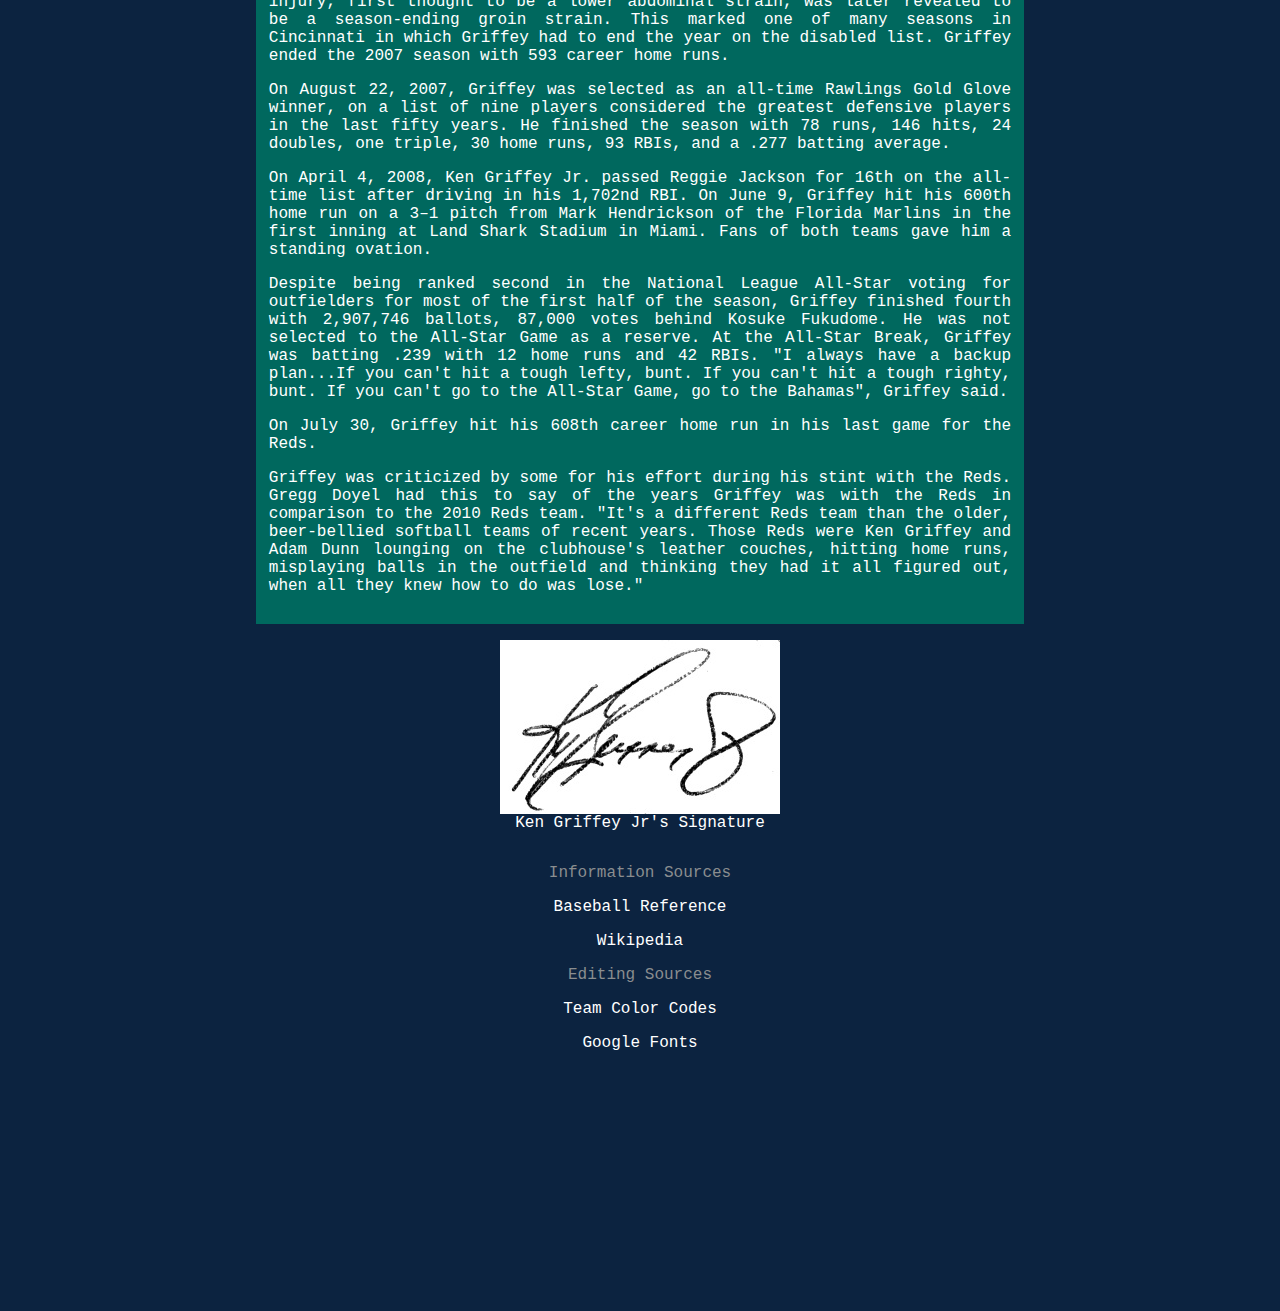
==== commit ff1dfd49: "Some more file and code cleanup" ====
--- a/index.html
+++ b/index.html
@@ -3,6 +3,8 @@
 < Build a Tribute Page Challenge
 < https://www.freecodecamp.org/challenges/build-a-tribute-page
 < By Corey Hedberg
+< corey@coreyhedberg.dev
+< https://coreyhedberg.dev
 -->
 
 
@@ -20,9 +22,9 @@
   <title>Ken Griffey Jr. Tribute Page</title>
 </head>
 <body>
-
+<main id="main">
   <section class="header">
-    <h1 class="topName">Ken Griffey Jr</h1>
+    <h1 id="title" class="topName">Ken Griffey Jr</h1>
     <h3 class="nickname">" The Kid "</h3>
   </section>
 
@@ -101,7 +103,7 @@
     </table>
 
     <!-- Story of Ken Griffey Jr's career -->
-    <div class="body">
+    <div id="tribute-info" class="body">
       <p>Ken Griffey Jr. was my favorite baseball player growing up. Period. End of story. I idolized him. That swing;
         oh my gosh that swing. It helped that I also swing the bat left-handed. I emlulated that swing more times than
         I can count.</p>
@@ -303,13 +305,18 @@
         hitting home runs, misplaying balls in the outfield and thinking they had it all figured out, when all they
         knew how to do was lose."</p>
     </div>
-
+      <figure id="img-div">
+        <img src="media/signature.jpg" alt="Ken Griffey Jr's Signature" id="image">
+        <figcaption id="img-caption">
+          Ken Griffey Jr's Signature
+        </figcaption>
+      </figure>
 
     <!-- Sources used to create page -->
 
     <footer>
       <p class="linksHeadings">Information Sources</p>
-      <p><a href="https://www.baseball-reference.com/players/g/griffke02.shtml" class="footerLinks" target="_blank">Baseball
+      <p><a href="https://www.baseball-reference.com/players/g/griffke02.shtml" id="tribute-link" class="footerLinks" target="_blank">Baseball
           Reference</a></p>
       <p><a href="https://en.wikipedia.org/wiki/Ken_Griffey_Jr." class="footerLinks" target="_blank">Wikipedia</a></p>
       <p class="linksHeadings">Editing Sources</p>
@@ -317,11 +324,7 @@
           Color Codes</a></p>
       <p><a href="https://fonts.google.com/" class="footerLinks" target="_blank">Google Fonts</a></p>
     </footer>
-
-
-
-
-
+</main>
 </body>
 
 </html>--- a/stylesheet.css
+++ b/stylesheet.css
@@ -53,7 +53,7 @@
 
 .careerStats {
   color: #8a8d8f;
-  font-family: "Alegreya SC", "Graduate";
+  font-family: "Alegreya SC", "Graduate", serif;
   margin-bottom: -4px;
 }
 
@@ -78,7 +78,13 @@
 
 .linksHeadings {
   color: #8a8d8f;
-  /* text-align: center; */
+}
+
+img {
+  margin: auto;
+  display: block;
+  max-width: 100%;
+  height: auto;
 }
 
 footer {
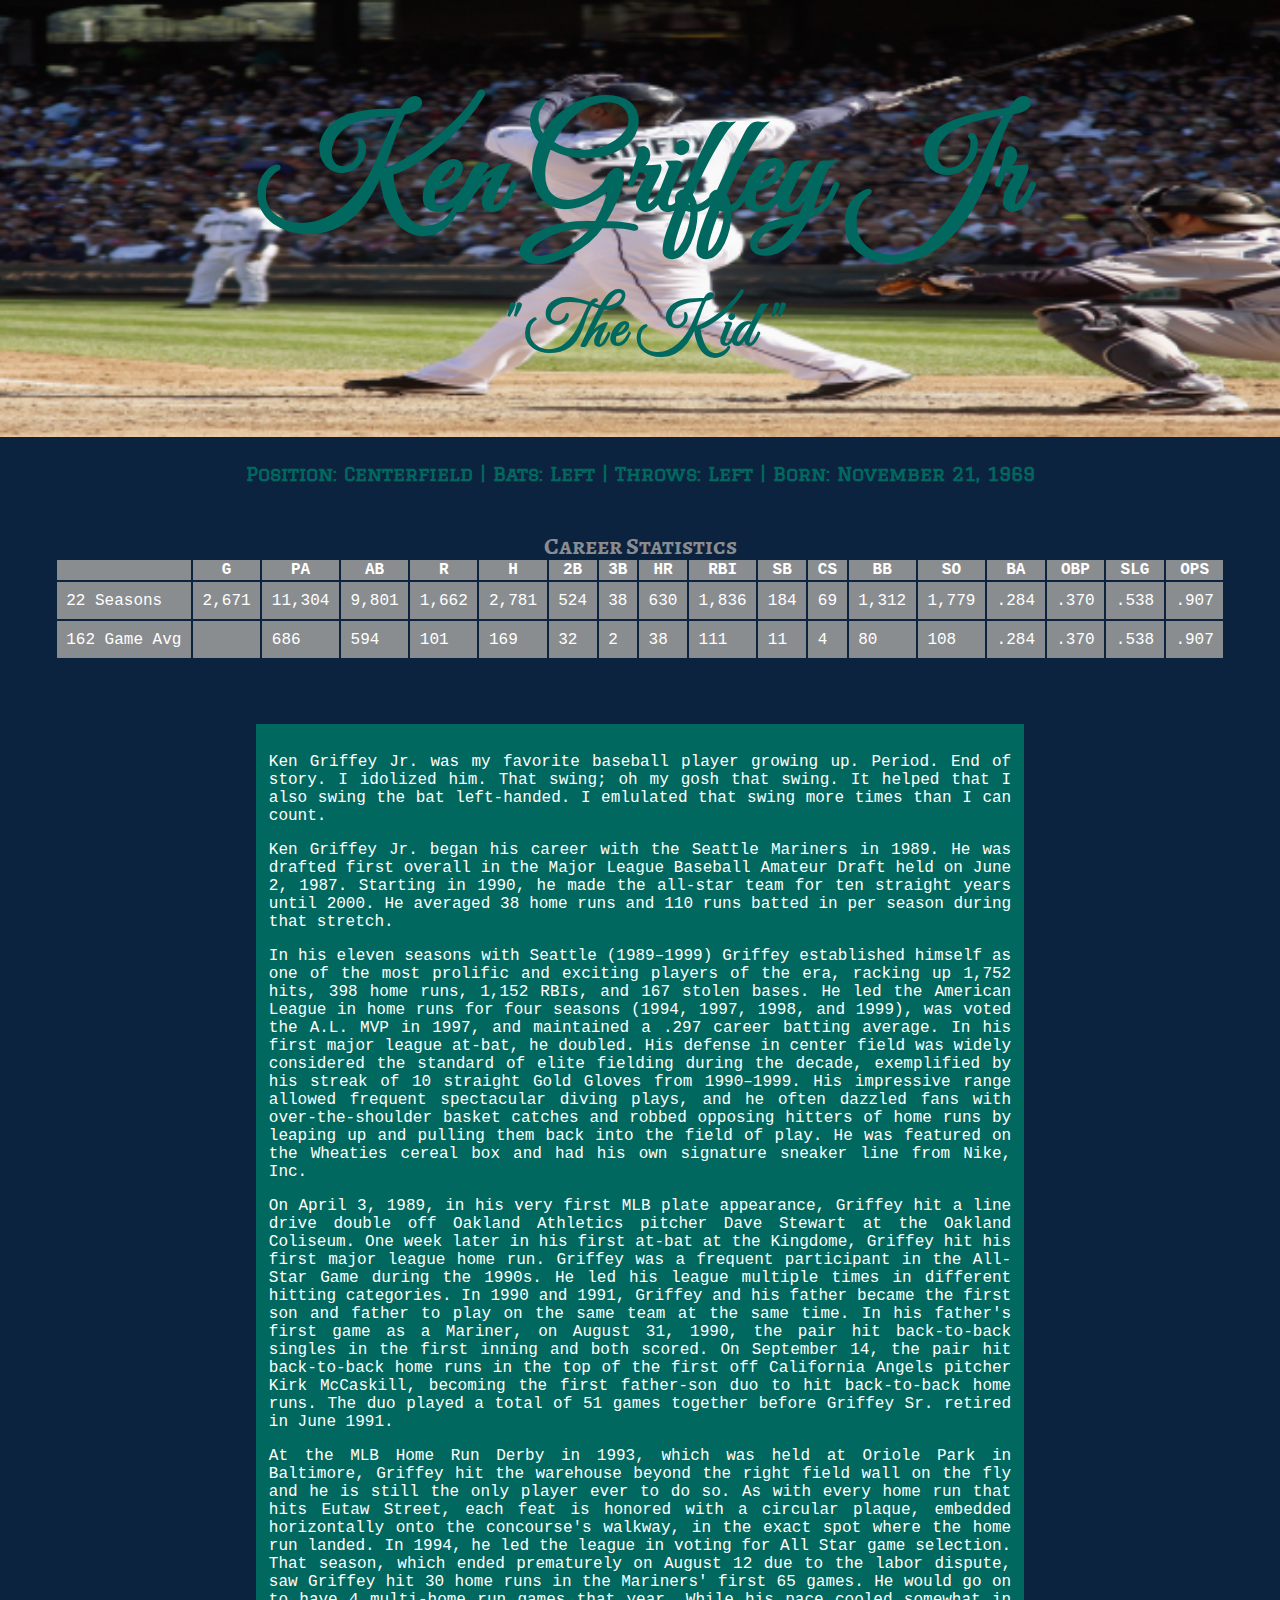
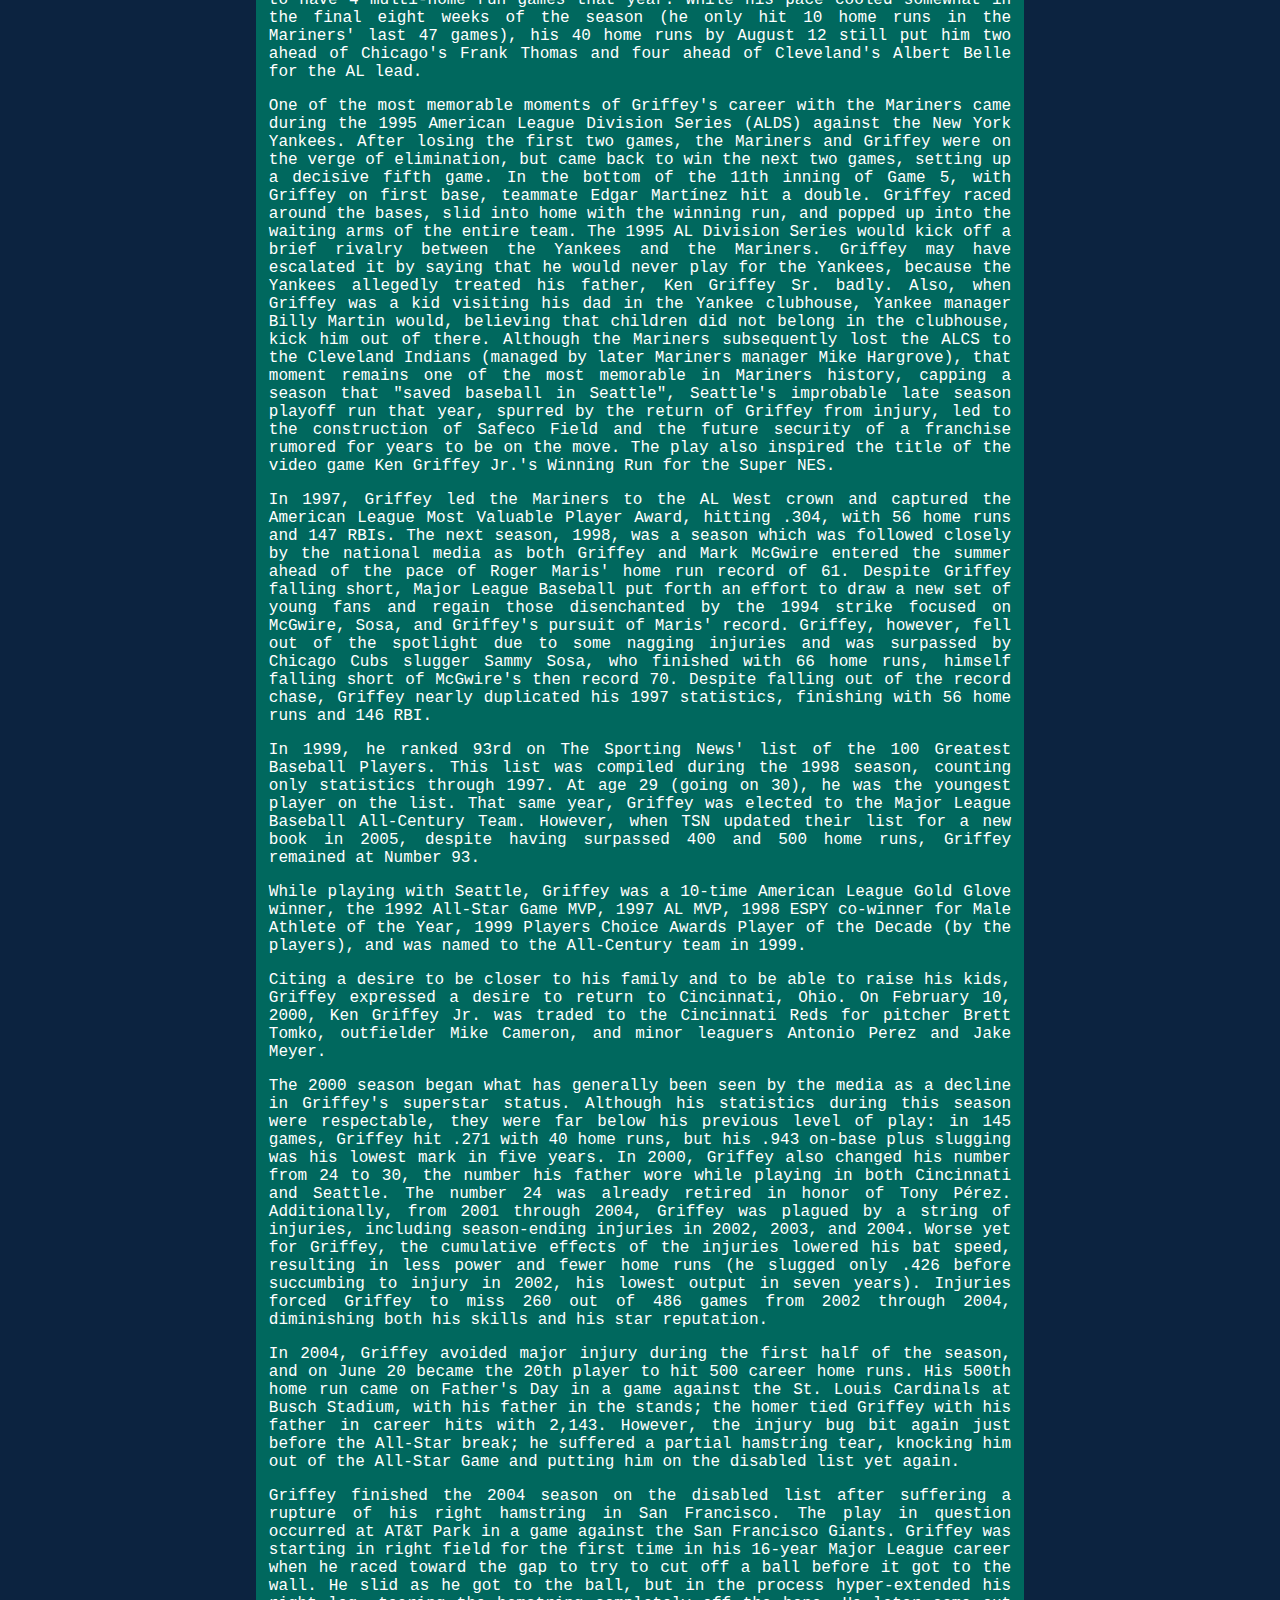
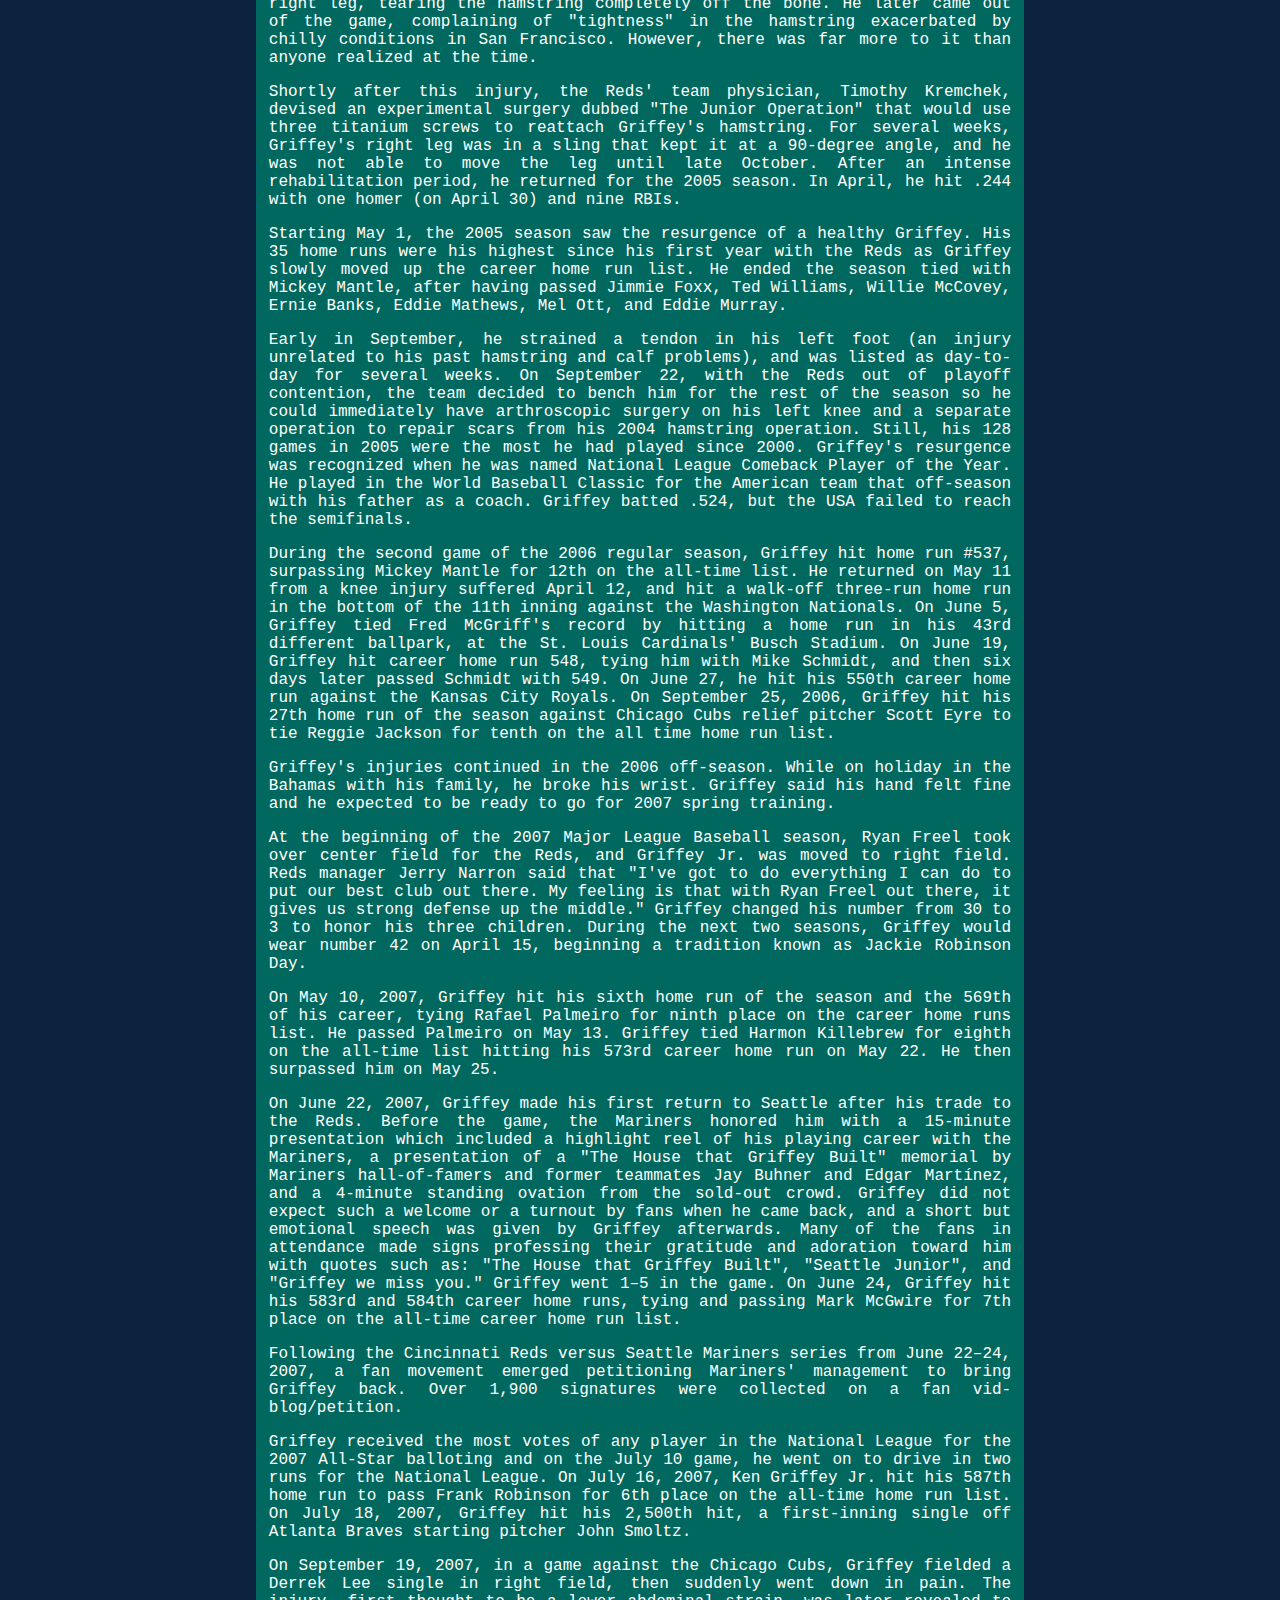
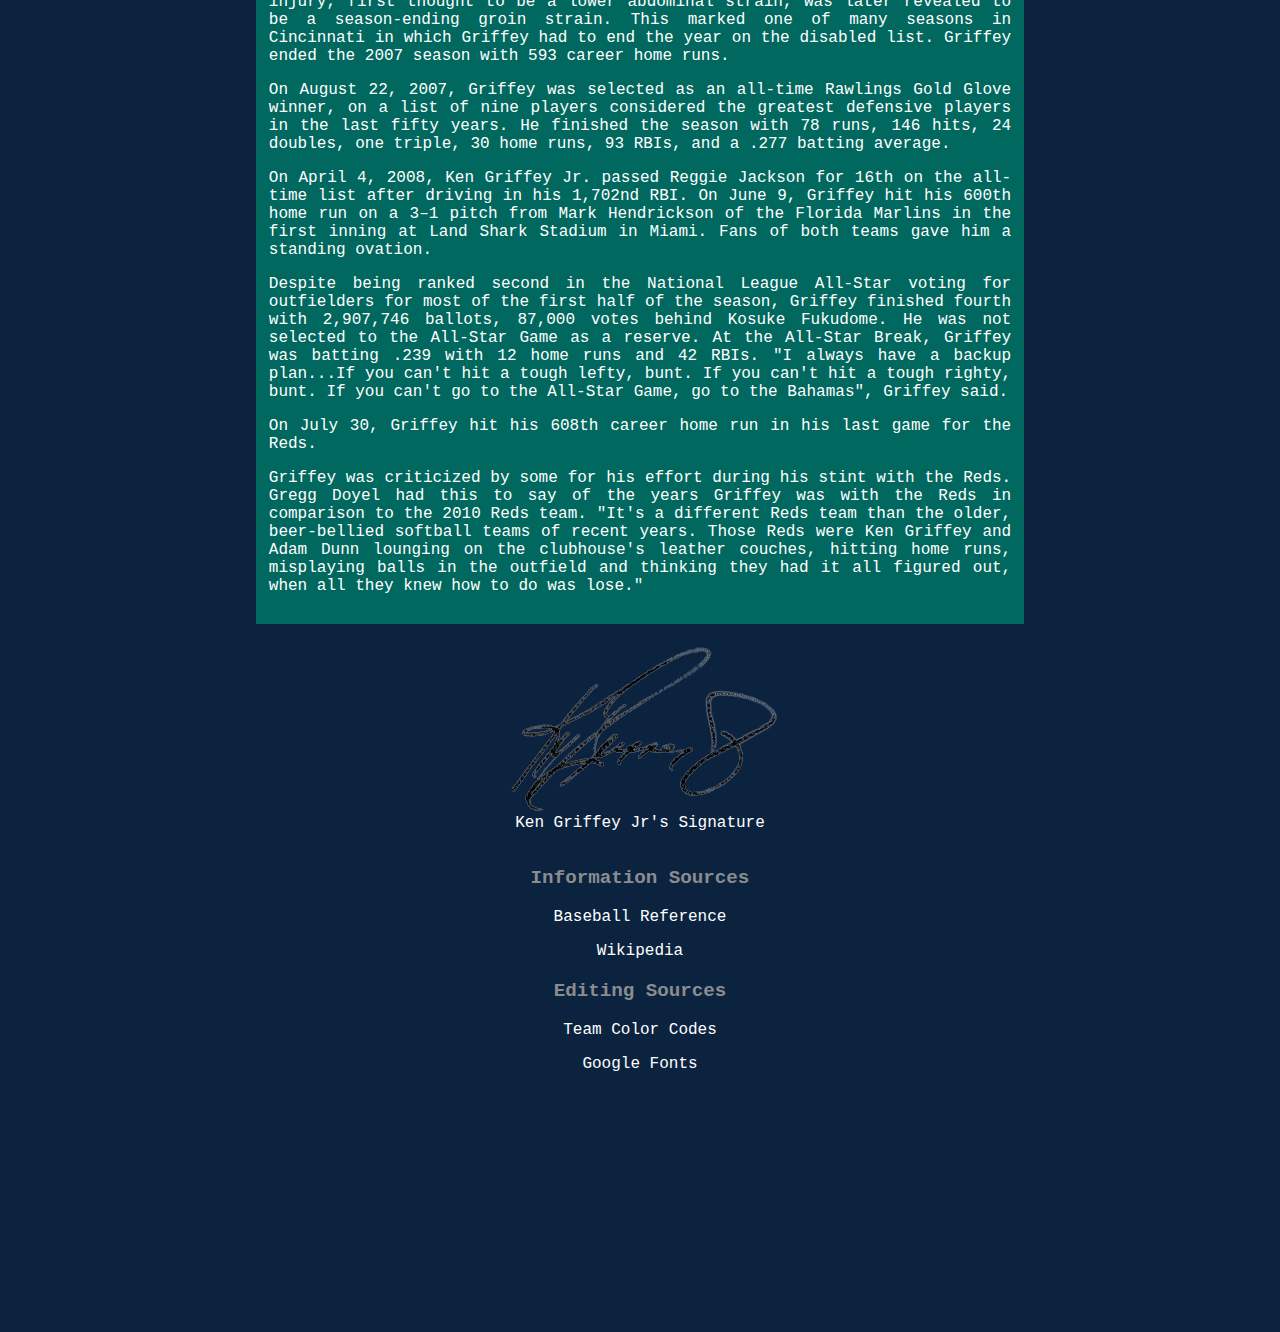
==== commit 0f8a5fb4: "Update the signature image" ====
--- a/index.html
+++ b/index.html
@@ -1,3 +1,5 @@
+<script src="https://cdn.freecodecamp.org/testable-projects-fcc/v1/bundle.js"></script>
+
 <!--
 < Free Code Camp
 < Build a Tribute Page Challenge
@@ -306,7 +308,7 @@
         knew how to do was lose."</p>
     </div>
       <figure id="img-div">
-        <img src="media/signature.jpg" alt="Ken Griffey Jr's Signature" id="image">
+        <img src="media/signature-1.png" alt="Ken Griffey Jr's Signature" id="image">
         <figcaption id="img-caption">
           Ken Griffey Jr's Signature
         </figcaption>
--- a/stylesheet.css
+++ b/stylesheet.css
@@ -78,6 +78,8 @@
 
 .linksHeadings {
   color: #8a8d8f;
+  font-size: 1.2em;
+  font-weight: bold;
 }
 
 img {
